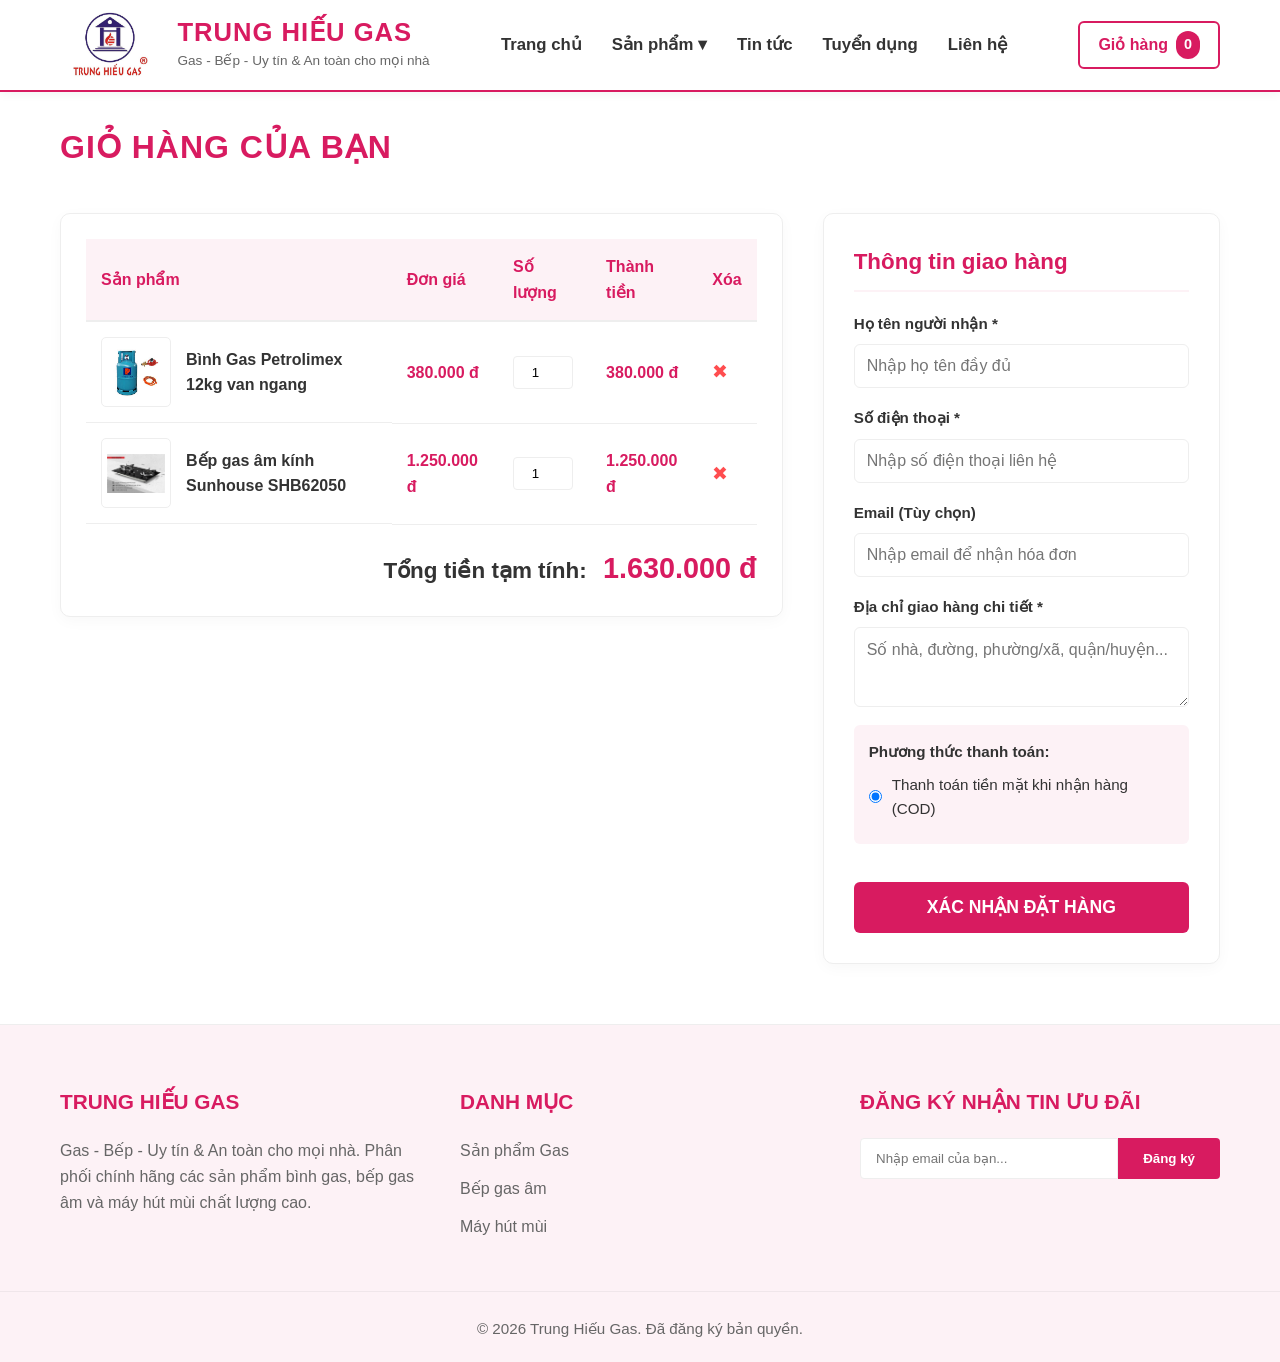
==== cart.html @ 430f7484 "first commit" ====
<!DOCTYPE html>
<html lang="vi">
<head>
    <meta charset="UTF-8">
    <meta name="viewport" content="width=device-width, initial-scale=1.0">
    <title>Trung Hiếu Gas | Gas - Bếp - Uy tín & An toàn cho mọi nhà</title>
    <!-- Liên kết đến file CSS -->
    <link rel="stylesheet" href="assets/css/style.css"> 
</head>
<body>

    <!-- ================= HEADER ================= -->
    <header class="main-header">
        <div class="container header-container">
            
            <!-- Logo & Brand Name: Trung Hiếu Gas -->
            <a href="index.html" class="brand-wrapper">
                <img src="assets/images/logo.png" alt="Logo Trung Hiếu Gas" class="brand-logo-img">
                <div class="brand-text">
                    <strong class="brand-name">TRUNG HIẾU GAS</strong>
                    <span class="brand-slogan">Gas - Bếp - Uy tín & An toàn cho mọi nhà</span>
                </div>
            </a>

            <!-- Checkbox Hack cho Mobile Menu (Không dùng JS) -->
            <input type="checkbox" id="mobile-menu-toggle" class="menu-toggle-checkbox">
            <label for="mobile-menu-toggle" class="hamburger-icon">
                <span></span>
                <span></span>
                <span></span>
            </label>

            <!-- Navigation Menu -->
            <nav class="main-nav">
                <ul class="nav-list">
                    <li><a href="index.html">Trang chủ</a></li>
                    <!-- Dropdown CSS -->
                    <li class="has-dropdown">
                        <a href="products.html">Sản phẩm ▾</a>
                        <ul class="dropdown-menu">
                            <li><a href="products.html#gas">Sản phẩm Gas</a></li>
                            <li><a href="products.html#glass-stove">Bếp gas âm</a></li>
                            <li><a href="products.html#range-hood">Máy hút mùi</a></li>
                        </ul>
                    </li>
                    <li><a href="news.html">Tin tức</a></li>
                    <li><a href="recruitment.html">Tuyển dụng</a></li>
                    <li><a href="contact.html">Liên hệ</a></li>
                </ul>
            </nav>

            <!-- Giỏ hàng -->
            <div class="header-actions">
                <a href="cart.html" class="cart-btn">
                    Giỏ hàng <span class="cart-count">0</span>
                </a>
            </div>
            
        </div>
    </header>

    <!-- ================= MAIN CONTENT: GIỎ HÀNG & THANH TOÁN ================= -->
    <main class="main-content">
        <div class="container">
            
            <h1 class="section-title" style="text-align: left; margin-top: 30px;">Giỏ hàng của bạn</h1>

            <div class="cart-wrapper">
                
                <!-- CỘT TRÁI: DANH SÁCH SẢN PHẨM TRONG GIỎ (UI TĨNH) -->
                <div class="cart-items-section">
                    <table class="cart-table">
                        <thead>
                            <tr>
                                <th>Sản phẩm</th>
                                <th>Đơn giá</th>
                                <th>Số lượng</th>
                                <th>Thành tiền</th>
                                <th>Xóa</th>
                            </tr>
                        </thead>
                        <tbody>
                            <!-- Item 1 -->
                            <tr>
                                <td class="cart-product-info">
                                    <img src="assets/images/gas-petrolimex-12kg-van-ngang.png" alt="Bình Gas Petrolimex">
                                    <span>Bình Gas Petrolimex 12kg van ngang</span>
                                </td>
                                <td class="cart-price">380.000 đ</td>
                                <td>
                                    <input type="number" value="1" min="1" class="cart-qty-input">
                                </td>
                                <td class="cart-total-price">380.000 đ</td>
                                <td><a href="#" class="btn-remove">✖</a></td>
                            </tr>
                            
                            <!-- Item 2 -->
                            <tr>
                                <td class="cart-product-info">
                                    <img src="assets/images/beo-am-kinh-sunhouse-shb62050.png" alt="Bếp Gas Âm">
                                    <span>Bếp gas âm kính Sunhouse SHB62050</span>
                                </td>
                                <td class="cart-price">1.250.000 đ</td>
                                <td>
                                    <input type="number" value="1" min="1" class="cart-qty-input">
                                </td>
                                <td class="cart-total-price">1.250.000 đ</td>
                                <td><a href="#" class="btn-remove">✖</a></td>
                            </tr>
                        </tbody>
                    </table>
                    <div class="cart-summary">
                        <h3>Tổng tiền tạm tính: <span class="final-total">1.630.000 đ</span></h3>
                    </div>
                </div>

                <!-- CỘT PHẢI: FORM THÔNG TIN GIAO HÀNG (Khớp bảng DON_HANG) -->
                <div class="checkout-section">
                    <h2>Thông tin giao hàng</h2>
                    <form action="#" class="checkout-form">
                        
                        <div class="form-group">
                            <label for="HoTenNhan">Họ tên người nhận *</label>
                            <!-- Tên field khớp với trường HoTenNhan -->
                            <input type="text" id="HoTenNhan" name="HoTenNhan" placeholder="Nhập họ tên đầy đủ" required>
                        </div>

                        <div class="form-group">
                            <label for="SDTNhan">Số điện thoại *</label>
                            <!-- Tên field khớp với trường SDTNhan -->
                            <input type="tel" id="SDTNhan" name="SDTNhan" placeholder="Nhập số điện thoại liên hệ" required>
                        </div>

                        <div class="form-group">
                            <label for="EmailNhan">Email (Tùy chọn)</label>
                            <!-- Tên field khớp với trường EmailNhan -->
                            <input type="email" id="EmailNhan" name="EmailNhan" placeholder="Nhập email để nhận hóa đơn">
                        </div>

                        <div class="form-group">
                            <label for="DiaChiNhan">Địa chỉ giao hàng chi tiết *</label>
                            <!-- Tên field khớp với trường DiaChiNhan -->
                            <textarea id="DiaChiNhan" name="DiaChiNhan" rows="3" placeholder="Số nhà, đường, phường/xã, quận/huyện..." required></textarea>
                        </div>

                        <div class="form-group payment-method">
                            <label>Phương thức thanh toán:</label>
                            <label class="radio-label">
                                <input type="radio" name="payment" checked> Thanh toán tiền mặt khi nhận hàng (COD)
                            </label>
                        </div>

                        <button type="submit" class="btn-primary btn-checkout">Xác nhận đặt hàng</button>
                    </form>
                </div>

            </div>
        </div>
    </main>

    <!-- ================= FOOTER ================= -->
    <footer class="main-footer">
        <div class="container footer-container">
            <div class="footer-col">
                <h3>Trung Hiếu Gas</h3>
                <p>Gas - Bếp - Uy tín & An toàn cho mọi nhà. Phân phối chính hãng các sản phẩm bình gas, bếp gas âm và máy hút mùi chất lượng cao.</p>
            </div>
            <div class="footer-col">
                <h3>Danh mục</h3>
                <ul>
                    <li><a href="products.html#gas">Sản phẩm Gas</a></li>
                    <li><a href="products.html#glass-stove">Bếp gas âm</a></li>
                    <li><a href="products.html#range-hood">Máy hút mùi</a></li>
                </ul>
            </div>
            <div class="footer-col">
                <h3>Đăng ký nhận tin ưu đãi</h3>
                <form class="newsletter-form">
                    <input type="email" placeholder="Nhập email của bạn..." required>
                    <button type="submit">Đăng ký</button>
                </form>
            </div>
        </div>
        <div class="footer-bottom">
            <p>&copy; 2026 Trung Hiếu Gas. Đã đăng ký bản quyền.</p>
        </div>
    </footer>

</body>
</html>
---- assets/css/style.css ----
/* ================= CSS RESET & BIẾN MÀU ================= */
* {
    margin: 0;
    padding: 0;
    box-sizing: border-box;
    font-family: 'Segoe UI', Tahoma, Geneva, Verdana, sans-serif;
}

:root {
    /* Tone màu Hồng - Trắng chủ đạo */
    --primary-color: #d81b60; /* Màu hồng đậm từ Logo */
    --primary-hover: #ad144b; /* Màu hồng tối hơn khi di chuột */
    --light-bg: #ffffff;      /* Nền trắng sạch sẽ */
    --footer-bg: #fdf2f6;     /* Màu nền hồng cực nhạt cho Footer tạo sự mềm mại */
    
    --text-color: #333333;
    --text-muted: #666666;
    --white: #ffffff;
    --border-color: #eeeeee;
}

body {
    color: var(--text-color);
    background-color: var(--light-bg);
    line-height: 1.6;
    display: flex;
    flex-direction: column;
    min-height: 100vh; /* Đảm bảo footer luôn nằm dưới cùng */
}

.container {
    max-width: 1200px;
    margin: 0 auto;
    padding: 0 20px;
}

a {
    text-decoration: none;
    color: inherit;
}

li {
    list-style: none;
}

.main-content {
    flex: 1; /* Đẩy footer xuống dưới nếu trang ít nội dung */
    min-height: 60vh;
}

/* ================= HEADER & LOGO BRANDING ================= */
.main-header {
    background-color: var(--white);
    box-shadow: 0 2px 10px rgba(0,0,0,0.05);
    position: sticky;
    top: 0;
    z-index: 1000;
    border-bottom: 2px solid var(--primary-color);
}

.header-container {
    display: flex;
    justify-content: space-between;
    align-items: center;
    height: 90px; /* Tăng chút chiều cao để Logo hiển thị đẹp hơn */
}

/* Cụm Logo và Tên thương hiệu */
.brand-wrapper {
    display: flex;
    align-items: center;
    gap: 15px;
}

.brand-logo-img {
    height: 90px; /* Điều chỉnh chiều cao cho phù hợp với kích thước thực tế của logo.png */
    width: auto;
    object-fit: contain;
}

.brand-text {
    display: flex;
    flex-direction: column;
    justify-content: center;
}

.brand-name {
    font-size: 1.6rem;
    color: var(--primary-color);
    text-transform: uppercase;
    letter-spacing: 1px;
    line-height: 1.1;
}

.brand-slogan {
    font-size: 0.85rem;
    color: var(--text-muted);
    margin-top: 4px;
}

/* ================= NAVIGATION MENU ================= */
.nav-list {
    display: flex;
    gap: 30px;
}

.nav-list > li > a {
    font-weight: 600;
    font-size: 1.05rem;
    color: var(--text-color);
    transition: color 0.3s;
    padding: 10px 0;
}

.nav-list > li > a:hover {
    color: var(--primary-color);
}

/* Dropdown Sub-menu */
.has-dropdown {
    position: relative;
}

.dropdown-menu {
    position: absolute;
    top: 100%;
    left: 0;
    background-color: var(--white);
    min-width: 220px;
    box-shadow: 0 5px 15px rgba(0,0,0,0.1);
    opacity: 0;
    visibility: hidden;
    transform: translateY(15px);
    transition: all 0.3s ease;
    border-top: 3px solid var(--primary-color);
    border-radius: 0 0 5px 5px;
}

.has-dropdown:hover .dropdown-menu {
    opacity: 1;
    visibility: visible;
    transform: translateY(0);
}

.dropdown-menu li a {
    display: block;
    padding: 12px 20px;
    border-bottom: 1px solid var(--border-color);
    transition: background-color 0.2s, color 0.2s;
}

.dropdown-menu li:last-child a {
    border-bottom: none;
}

.dropdown-menu li a:hover {
    background-color: var(--footer-bg);
    color: var(--primary-color);
}

/* ================= HEADER ACTIONS (GIỎ HÀNG) ================= */
.cart-btn {
    background-color: var(--white);
    color: var(--primary-color);
    border: 2px solid var(--primary-color);
    padding: 8px 18px;
    border-radius: 6px;
    font-weight: bold;
    display: flex;
    align-items: center;
    transition: all 0.3s ease;
}

.cart-count {
    background-color: var(--primary-color);
    color: var(--white);
    padding: 2px 8px;
    border-radius: 20px;
    font-size: 0.9rem;
    margin-left: 8px;
    transition: all 0.3s ease;
}

.cart-btn:hover {
    background-color: var(--primary-color);
    color: var(--white);
}

.cart-btn:hover .cart-count {
    background-color: var(--white);
    color: var(--primary-color);
}

/* Ẩn Checkbox Hack trên Desktop */
.menu-toggle-checkbox {
    display: none;
}
.hamburger-icon {
    display: none;
    cursor: pointer;
    flex-direction: column;
    gap: 6px;
    z-index: 1001; /* Đảm bảo icon luôn nằm trên menu mobile */
}
.hamburger-icon span {
    width: 28px;
    height: 3px;
    background-color: var(--primary-color);
    transition: 0.3s;
    border-radius: 3px;
}

/* ================= FOOTER ================= */
.main-footer {
    background-color: var(--footer-bg);
    color: var(--text-color);
    padding: 60px 0 20px;
    border-top: 1px solid var(--border-color);
}

.footer-container {
    display: flex;
    flex-wrap: wrap;
    justify-content: space-between;
    gap: 40px;
    margin-bottom: 40px;
}

.footer-col {
    flex: 1;
    min-width: 250px;
}

.footer-col h3 {
    margin-bottom: 20px;
    font-size: 1.3rem;
    color: var(--primary-color);
    text-transform: uppercase;
}

.footer-col ul li {
    margin-bottom: 12px;
}

.footer-col ul li a {
    color: var(--text-muted);
    transition: color 0.3s;
}

.footer-col ul li a:hover {
    color: var(--primary-color);
    text-decoration: underline;
}

.footer-col p {
    color: var(--text-muted);
}

/* Form đăng ký nhận tin */
.newsletter-form {
    display: flex;
    margin-top: 15px;
}

.newsletter-form input {
    padding: 12px 15px;
    border: 1px solid var(--border-color);
    border-radius: 4px 0 0 4px;
    outline: none;
    flex: 1;
}

.newsletter-form input:focus {
    border-color: var(--primary-color);
}

.newsletter-form button {
    padding: 12px 25px;
    border: none;
    background-color: var(--primary-color);
    color: var(--white);
    border-radius: 0 4px 4px 0;
    cursor: pointer;
    font-weight: bold;
    transition: background-color 0.3s;
}

.newsletter-form button:hover {
    background-color: var(--primary-hover);
}

.footer-bottom {
    text-align: center;
    border-top: 1px solid rgba(0,0,0,0.05);
    padding-top: 25px;
    font-size: 0.95rem;
    color: var(--text-muted);
}

/* ================= RESPONSIVE DESIGN (MOBILE & TABLET) ================= */
@media (max-width: 992px) {
    .brand-slogan {
        display: none; /* Ẩn slogan trên màn hình nhỏ để tránh vỡ layout */
    }
}

@media (max-width: 768px) {
    .header-container {
        height: 70px;
    }
    
    .brand-logo-img {
        height: 45px;
    }

    .brand-name {
        font-size: 1.3rem;
    }

    .hamburger-icon {
        display: flex;
    }

    /* Ẩn giỏ hàng trên Header mobile nếu chật, hoặc có thể điều chỉnh lại vị trí */
    .header-actions {
        display: none; 
    }

    /* Định dạng Menu Mobile */
    .main-nav {
        position: absolute;
        top: 70px;
        left: -100%;
        width: 100%;
        background-color: var(--white);
        box-shadow: 0 10px 15px rgba(0,0,0,0.05);
        transition: 0.4s ease-in-out;
        border-top: 1px solid var(--border-color);
        height: calc(100vh - 70px);
        overflow-y: auto;
    }

    .nav-list {
        flex-direction: column;
        gap: 0;
        padding: 20px;
    }

    .nav-list > li > a {
        display: block;
        padding: 15px 0;
        border-bottom: 1px solid var(--border-color);
        font-size: 1.1rem;
    }

    .dropdown-menu {
        position: static;
        box-shadow: none;
        opacity: 1;
        visibility: visible;
        transform: none;
        display: none; 
        border-top: none;
        background-color: var(--footer-bg);
        border-radius: 0;
        margin-top: 5px;
    }

    .has-dropdown:hover .dropdown-menu {
        display: block;
    }

    /* Cấu hình khi click vào Hamburger */
    .menu-toggle-checkbox:checked ~ .main-nav {
        left: 0;
    }

    /* Hiệu ứng Hamburger thành dấu X */
    .menu-toggle-checkbox:checked ~ .hamburger-icon span:nth-child(1) {
        transform: rotate(45deg) translate(6px, 6px);
    }
    .menu-toggle-checkbox:checked ~ .hamburger-icon span:nth-child(2) {
        opacity: 0;
    }
    .menu-toggle-checkbox:checked ~ .hamburger-icon span:nth-child(3) {
        transform: rotate(-45deg) translate(7px, -7px);
    }
}
/* ================= NÚT BẤM DÙNG CHUNG (BUTTONS) ================= */
.btn-primary {
    display: inline-block;
    background-color: var(--primary-color);
    color: var(--white);
    padding: 12px 28px;
    border-radius: 6px;
    font-size: 1.1rem;
    font-weight: bold;
    transition: background-color 0.3s, transform 0.2s;
    border: none;
    cursor: pointer;
}

.btn-primary:hover {
    background-color: var(--primary-hover);
    transform: translateY(-2px); /* Hiệu ứng nảy nhẹ lên khi hover */
}

/* Tiêu đề các phần (Section Titles) */
.section-title {
    text-align: center;
    font-size: 2rem;
    color: var(--primary-color);
    margin-bottom: 40px;
    text-transform: uppercase;
    letter-spacing: 1px;
}

/* ================= 1. HERO BANNER ================= */
.hero-section {
    background-color: var(--footer-bg); /* Dùng lại màu hồng phấn nhẹ nhàng */
    padding: 60px 0;
}

.hero-container {
    display: flex;
    align-items: center;
    justify-content: space-between;
    gap: 40px;
}

.hero-text {
    flex: 1;
}

.hero-text h1 {
    font-size: 3rem;
    color: var(--primary-color);
    line-height: 1.2;
    margin-bottom: 20px;
}

.hero-text p {
    font-size: 1.1rem;
    color: var(--text-muted);
    margin-bottom: 30px;
    max-width: 90%;
}

.hero-image {
    flex: 1;
}

.hero-image img {
    width: 100%; /* Đảm bảo ảnh phủ kín chiều ngang của thẻ div cha */
    height: auto; /* Giữ nguyên tỉ lệ khung hình của ảnh */
    display: block; /* Bỏ khoảng trắng thừa dưới đáy ảnh */
}

/* Khối giả lập ảnh để bạn dễ hình dung trước khi có ảnh thật */
.image-placeholder {
    width: 100%;
    height: 400px;
    background-color: #fbcce7;
    border-radius: 12px;
    display: flex;
    align-items: center;
    justify-content: center;
    color: var(--primary-color);
    font-weight: bold;
    font-size: 1.5rem;
    border: 2px dashed var(--primary-color);
}

/* ================= 2. DANH MỤC SẢN PHẨM (CSS GRID) ================= */
.categories-section {
    padding: 80px 0;
    background-color: var(--white);
}

.categories-grid {
    display: grid;
    /* Cú pháp thần thánh của CSS Grid: Tự động chia cột, mỗi cột tối thiểu 250px */
    grid-template-columns: repeat(auto-fit, minmax(300px, 1fr));
    gap: 30px;
}

.category-card {
    background-color: var(--white);
    border: 1px solid var(--border-color);
    border-radius: 12px;
    padding: 20px;
    text-align: center;
    transition: all 0.3s ease;
    box-shadow: 0 4px 6px rgba(0,0,0,0.02);
}

.category-card:hover {
    transform: translateY(-5px);
    box-shadow: 0 10px 20px rgba(216, 27, 96, 0.1); /* Bóng đổ màu hồng nhạt */
    border-color: var(--primary-color);
}

.cat-img {
    width: 100%;
    height: 200px;
    margin-bottom: 15px;
    border-radius: 8px;
    overflow: hidden;
}

/* Giả lập ảnh danh mục */
.img-mockup {
    width: 100%;
    height: 100%;
    display: flex;
    align-items: center;
    justify-content: center;
    color: var(--primary-hover);
    font-weight: bold;
}

.category-card h3 {
    font-size: 1.3rem;
    color: var(--text-color);
    transition: color 0.3s;
}

.category-card:hover h3 {
    color: var(--primary-color);
}

/* ================= RESPONSIVE CHO MAIN CONTENT ================= */
@media (max-width: 768px) {
    .hero-container {
        flex-direction: column; /* Đẩy ảnh xuống dưới text trên mobile */
        text-align: center;
    }

    .hero-text p {
        max-width: 100%;
    }

    .hero-text h1 {
        font-size: 2.2rem;
    }

    .image-placeholder {
        height: 250px;
    }

    .categories-section {
        padding: 50px 0;
    }
}

/* ================= XỬ LÝ ẢNH DANH MỤC ================= */
.real-img {
    width: 100%;
    height: 100%;
    object-fit: cover; /* Cắt cúp ảnh thông minh để lấp đầy khung mà không bị méo */
    transition: transform 0.4s ease; /* Chuẩn bị cho hiệu ứng zoom khi di chuột */
}

/* Thêm một chút hiệu ứng (UX) để trang web trông "xịn" hơn */
.category-card:hover .real-img {
    transform: scale(1.08); /* Phóng to ảnh lên 8% khi người dùng rê chuột vào card */
}

/* ================= TRANG DANH SÁCH SẢN PHẨM ================= */
.product-category-section {
    margin: 60px 0;
}

/* Tiêu đề của từng khu vực sản phẩm (có gạch chân màu hồng) */
.category-title {
    font-size: 1.8rem;
    color: var(--primary-color);
    border-bottom: 2px solid var(--primary-color);
    padding-bottom: 10px;
    margin-bottom: 30px;
    display: inline-block; /* Để đường gạch chân chỉ dài bằng độ dài dòng chữ */
}

/* Lưới hiển thị sản phẩm chi tiết (chia cột tự động, tối thiểu 220px/cột) */
.product-grid {
    display: grid;
    grid-template-columns: repeat(auto-fill, minmax(220px, 1fr));
    gap: 25px;
}

/* Thẻ Card chứa 1 sản phẩm */
.product-card {
    background-color: var(--white);
    border: 1px solid var(--border-color);
    border-radius: 8px;
    padding: 15px;
    text-align: center;
    transition: all 0.3s ease;
    display: flex;
    flex-direction: column; /* Đẩy nút bấm xuống dưới cùng */
}

.product-card:hover {
    box-shadow: 0 8px 20px rgba(216, 27, 96, 0.12);
    border-color: var(--primary-color);
    transform: translateY(-5px);
}

/* Ảnh sản phẩm */
.product-img {
    width: 100%;
    height: 200px;
    /* Khác với cover ở trang chủ, ở đây dùng contain để hiển thị trọn vẹn chi tiết 
       của bình gas hay bếp mà không bị cắt cúp mất góc */
    object-fit: contain; 
    margin-bottom: 15px;
}

.product-name {
    font-size: 1.1rem;
    color: var(--text-color);
    margin-bottom: 10px;
    /* Giới hạn chữ ở 2 dòng, nếu dài quá hiển thị dấu ... (Text Ellipsis) */
    display: -webkit-box;
    -webkit-line-clamp: 2;
    -webkit-box-orient: vertical;
    overflow: hidden;
    flex-grow: 1; /* Đảm bảo các sản phẩm có độ dài tên khác nhau vẫn giữ layout đều */
}

.product-price {
    font-size: 1.25rem;
    font-weight: bold;
    color: var(--primary-color);
    margin-bottom: 15px;
}

/* Nút thêm vào giỏ hàng / Xem chi tiết */
.btn-add-cart {
    display: block; /* Chiếm toàn bộ chiều ngang card */
    width: 100%;
    padding: 10px;
    background-color: var(--white);
    color: var(--primary-color);
    border: 1px solid var(--primary-color);
    border-radius: 5px;
    font-weight: bold;
    transition: all 0.3s ease;
}

.btn-add-cart:hover {
    background-color: var(--primary-color);
    color: var(--white);
}

/* ================= TRANG CHI TIẾT SẢN PHẨM ================= */
.breadcrumb {
    display: flex;
    gap: 10px;
    margin: 20px 0 30px;
    font-size: 0.95rem;
    color: var(--text-muted);
}

.breadcrumb li::after {
    content: "/";
    margin-left: 10px;
}

.breadcrumb li:last-child::after {
    content: "";
}

.breadcrumb li:last-child {
    color: var(--primary-color);
    font-weight: 600;
}

.product-detail-wrapper {
    display: flex;
    flex-wrap: wrap;
    gap: 40px;
    margin-bottom: 60px;
    background-color: var(--white);
    padding: 30px;
    border-radius: 12px;
    box-shadow: 0 4px 15px rgba(0,0,0,0.03);
    border: 1px solid var(--border-color);
}

/* Cột Trái: Ảnh */
.product-gallery {
    flex: 1;
    min-width: 300px;
}

.main-image-box {
    width: 100%;
    height: 450px;
    border-radius: 8px;
    border: 1px solid var(--border-color);
    padding: 20px;
    display: flex;
    align-items: center;
    justify-content: center;
    position: relative;
    background-color: #fcfcfc;
}

.main-image-box img {
    max-width: 100%;
    max-height: 100%;
    object-fit: contain;
}

/* Badge phần trăm giảm giá */
.discount-badge {
    position: absolute;
    top: 15px;
    left: 15px;
    background-color: var(--primary-color);
    color: var(--white);
    padding: 5px 12px;
    border-radius: 20px;
    font-weight: bold;
    font-size: 0.9rem;
    box-shadow: 0 2px 5px rgba(216, 27, 96, 0.3);
}

/* Cột Phải: Thông tin */
.product-info {
    flex: 1;
    min-width: 300px;
    display: flex;
    flex-direction: column;
}

.detail-name {
    font-size: 2rem;
    color: var(--text-color);
    line-height: 1.3;
    margin-bottom: 15px;
}

.price-section {
    display: flex;
    align-items: center;
    gap: 15px;
    margin-bottom: 25px;
    padding-bottom: 20px;
    border-bottom: 1px solid var(--border-color);
}

.detail-new-price {
    font-size: 2.2rem;
    font-weight: bold;
    color: var(--primary-color);
}

.detail-old-price {
    font-size: 1.3rem;
    color: var(--text-muted);
    text-decoration: line-through;
}

.product-description {
    margin-bottom: 30px;
}

.product-description h3 {
    font-size: 1.1rem;
    margin-bottom: 10px;
    color: var(--text-color);
}

.product-description p {
    margin-bottom: 10px;
    color: var(--text-muted);
}

.product-description ul {
    list-style-type: disc;
    margin-left: 20px;
    color: var(--text-muted);
}

.product-description ul li {
    margin-bottom: 8px;
}

/* Khu vực chọn mua */
.purchase-actions {
    display: flex;
    gap: 20px;
    align-items: center;
    margin-top: auto; /* Đẩy khu vực này xuống đáy cột thông tin */
}

.quantity-selector {
    display: flex;
    align-items: center;
    gap: 10px;
    font-weight: bold;
}

.quantity-selector input {
    width: 70px;
    padding: 10px;
    border: 1px solid var(--border-color);
    border-radius: 6px;
    font-size: 1rem;
    text-align: center;
    outline: none;
}

.quantity-selector input:focus {
    border-color: var(--primary-color);
}

.btn-large {
    padding: 15px 35px;
    font-size: 1.1rem;
    flex-grow: 1; /* Nút kéo dài hết phần còn lại */
}

/* Responsive */
@media (max-width: 768px) {
    .product-detail-wrapper {
        flex-direction: column;
        padding: 20px;
    }
    .main-image-box {
        height: 350px;
    }
    .detail-name {
        font-size: 1.6rem;
    }
    .detail-new-price {
        font-size: 1.8rem;
    }
    .purchase-actions {
        flex-direction: column;
        align-items: stretch;
    }
    .btn-large {
        width: 100%;
    }
}

/* ================= TRANG GIỎ HÀNG & THANH TOÁN ================= */
.cart-wrapper {
    display: flex;
    flex-wrap: wrap;
    gap: 40px;
    margin-bottom: 60px;
    align-items: flex-start; /* Giữ form không bị kéo dài bằng cột trái */
}

/* Cột Trái: Bảng giỏ hàng */
.cart-items-section {
    flex: 2;
    min-width: 300px;
    background-color: var(--white);
    padding: 25px;
    border-radius: 10px;
    box-shadow: 0 4px 15px rgba(0,0,0,0.03);
    border: 1px solid var(--border-color);
    overflow-x: auto; /* Cho phép cuộn ngang trên điện thoại nếu bảng quá rộng */
}

.cart-table {
    width: 100%;
    border-collapse: collapse;
}

.cart-table th {
    background-color: var(--footer-bg); /* Màu hồng nhạt */
    color: var(--primary-color);
    padding: 15px;
    text-align: left;
    border-bottom: 2px solid var(--border-color);
}

.cart-table td {
    padding: 15px;
    border-bottom: 1px solid var(--border-color);
    vertical-align: middle;
}

.cart-product-info {
    display: flex;
    align-items: center;
    gap: 15px;
    min-width: 250px;
}

.cart-product-info img {
    width: 70px;
    height: 70px;
    object-fit: contain;
    border: 1px solid var(--border-color);
    border-radius: 5px;
    padding: 5px;
}

.cart-product-info span {
    font-weight: 600;
    color: var(--text-color);
}

.cart-price, .cart-total-price {
    font-weight: bold;
    color: var(--primary-color);
}

.cart-qty-input {
    width: 60px;
    padding: 8px;
    border: 1px solid var(--border-color);
    border-radius: 4px;
    text-align: center;
}

.btn-remove {
    color: #ff4d4f;
    font-size: 1.2rem;
    transition: color 0.3s;
}

.btn-remove:hover {
    color: #c92a2a;
}

.cart-summary {
    text-align: right;
    margin-top: 20px;
    font-size: 1.2rem;
}

.final-total {
    font-size: 1.8rem;
    color: var(--primary-color);
    font-weight: bold;
    margin-left: 10px;
}

/* Cột Phải: Form Thanh toán */
.checkout-section {
    flex: 1;
    min-width: 300px;
    background-color: var(--white);
    padding: 30px;
    border-radius: 10px;
    box-shadow: 0 4px 15px rgba(0,0,0,0.03);
    border: 1px solid var(--border-color);
}

.checkout-section h2 {
    color: var(--primary-color);
    margin-bottom: 20px;
    font-size: 1.4rem;
    border-bottom: 2px solid var(--footer-bg);
    padding-bottom: 10px;
}

.form-group {
    margin-bottom: 18px;
    display: flex;
    flex-direction: column;
}

.form-group label {
    margin-bottom: 8px;
    font-weight: 600;
    font-size: 0.95rem;
    color: var(--text-color);
}

.form-group input[type="text"],
.form-group input[type="tel"],
.form-group input[type="email"],
.form-group input[type="password"], /* Đã bổ sung ô Password vào đây */
.form-group textarea {
    padding: 12px;
    border: 1px solid var(--border-color);
    border-radius: 6px;
    font-size: 1rem;
    font-family: inherit;
    outline: none;
    transition: border-color 0.3s;
    width: 100%; /* Đảm bảo tất cả các ô đều rộng 100% bằng nhau */
}

.form-group input:focus,
.form-group textarea:focus {
    border-color: var(--primary-color);
    box-shadow: 0 0 5px rgba(216, 27, 96, 0.2); /* Thêm chút bóng hồng khi click vào cho xịn */
}

.payment-method {
    background-color: var(--footer-bg);
    padding: 15px;
    border-radius: 6px;
    margin-top: 10px;
}

.radio-label {
    display: flex;
    align-items: center;
    gap: 10px;
    font-weight: normal !important;
    cursor: pointer;
}

.btn-checkout {
    width: 100%;
    padding: 15px;
    font-size: 1.1rem;
    margin-top: 20px;
    text-transform: uppercase;
}

/* Responsive cho Giỏ hàng */
@media (max-width: 992px) {
    .cart-wrapper {
        flex-direction: column;
    }
}

/* ================= TRANG TIN TỨC (NEWS) ================= */
.news-grid {
    display: grid;
    grid-template-columns: repeat(auto-fill, minmax(320px, 1fr));
    gap: 30px;
    margin-bottom: 60px;
}

.news-card {
    background-color: var(--white);
    border: 1px solid var(--border-color);
    border-radius: 10px;
    overflow: hidden;
    transition: transform 0.3s, box-shadow 0.3s;
    display: flex;
    flex-direction: column;
}

.news-card:hover {
    transform: translateY(-5px);
    box-shadow: 0 10px 20px rgba(0,0,0,0.05);
}

.news-img-link {
    display: block;
    height: 200px;
    background-color: var(--footer-bg);
    overflow: hidden;
}

.news-img-link img {
    width: 100%;
    height: 100%;
    object-fit: cover; 
}

/* Placeholder giả lập ảnh bài viết */
.news-img-placeholder {
    width: 100%;
    height: 100%;
    display: flex;
    align-items: center;
    justify-content: center;
    color: var(--primary-color);
    font-weight: bold;
    font-size: 1.2rem;
    transition: transform 0.5s;
}

.news-card:hover .news-img-placeholder {
    transform: scale(1.05); /* Hiệu ứng zoom ảnh khi hover bài viết */
}

.news-content {
    padding: 20px;
    display: flex;
    flex-direction: column;
    flex-grow: 1;
}

.news-date {
    font-size: 0.85rem;
    color: var(--text-muted);
    margin-bottom: 10px;
    display: block;
}

.news-title {
    font-size: 1.2rem;
    color: var(--text-color);
    line-height: 1.4;
    margin-bottom: 12px;
    transition: color 0.2s;
}

.news-title:hover {
    color: var(--primary-color);
}

.news-excerpt {
    font-size: 0.95rem;
    color: var(--text-muted);
    margin-bottom: 20px;
    /* Rút gọn văn bản 3 dòng */
    display: -webkit-box;
    -webkit-line-clamp: 3;
    -webkit-box-orient: vertical;
    overflow: hidden;
    flex-grow: 1;
}

.news-readmore {
    font-weight: bold;
    color: var(--primary-color);
    display: inline-flex;
    align-items: center;
    gap: 5px;
    transition: gap 0.2s;
}

.news-readmore:hover {
    gap: 10px; /* Hiệu ứng mũi tên trượt sang phải */
}

/* ================= TRANG LIÊN HỆ (CONTACT) ================= */
.contact-wrapper {
    display: flex;
    flex-wrap: wrap;
    gap: 40px;
    margin-bottom: 60px;
    background-color: var(--white);
    padding: 40px;
    border-radius: 12px;
    box-shadow: 0 4px 15px rgba(0,0,0,0.03);
    border: 1px solid var(--border-color);
}

.contact-info-col {
    flex: 1;
    min-width: 300px;
    padding-right: 20px;
}

.contact-info-col h3 {
    font-size: 1.8rem;
    color: var(--primary-color);
    margin-bottom: 15px;
}

.contact-desc {
    color: var(--text-muted);
    margin-bottom: 25px;
    line-height: 1.6;
}

.contact-list li {
    margin-bottom: 20px;
    display: flex;
    align-items: flex-start;
    gap: 15px;
    font-size: 1.05rem;
}

.contact-icon {
    font-size: 1.5rem;
}

.contact-form-col {
    flex: 1;
    min-width: 300px;
    background-color: var(--footer-bg); /* Nền hồng nhạt làm nổi bật Form */
    padding: 30px;
    border-radius: 8px;
}

.contact-form-col h3 {
    margin-bottom: 20px;
    color: var(--text-color);
}

/* Kế thừa class .form-group từ trang Giỏ hàng */
.contact-form .btn-primary {
    width: 100%;
    margin-top: 10px;
}

/* Responsive */
@media (max-width: 768px) {
    .contact-wrapper {
        padding: 20px;
        flex-direction: column;
    }
    .contact-info-col {
        padding-right: 0;
    }
}

/* ================= TRANG TUYỂN DỤNG ================= */
.recruitment-header {
    text-align: center;
    margin: 40px 0;
    padding: 30px;
    background-color: var(--footer-bg);
    border-radius: 10px;
    border: 1px dashed var(--primary-color);
}

.recruitment-header p {
    font-size: 1.1rem;
    color: var(--text-muted);
    max-width: 700px;
    margin: 0 auto;
}

.jobs-list {
    display: flex;
    flex-direction: column;
    gap: 25px;
    margin-bottom: 60px;
}

.job-card {
    background-color: var(--white);
    border: 1px solid var(--border-color);
    border-radius: 10px;
    padding: 25px;
    display: flex;
    justify-content: space-between;
    align-items: center;
    transition: transform 0.3s, box-shadow 0.3s, border-color 0.3s;
}

.job-card:hover {
    transform: translateY(-3px);
    box-shadow: 0 8px 20px rgba(0,0,0,0.04);
    border-color: var(--primary-color);
}

.job-info {
    flex: 1;
    padding-right: 30px;
}

.job-title {
    font-size: 1.4rem;
    color: var(--primary-color);
    margin-bottom: 10px;
}

.job-meta {
    display: flex;
    flex-wrap: wrap;
    gap: 20px;
    margin-bottom: 15px;
    font-size: 0.95rem;
    color: var(--secondary-color);
    font-weight: 600;
}

.job-desc {
    color: var(--text-color);
    font-size: 0.95rem;
}

.job-desc ul {
    list-style-type: disc;
    margin-left: 20px;
    margin-top: 5px;
    margin-bottom: 10px;
    color: var(--text-muted);
}

.job-action {
    min-width: 150px;
    text-align: right;
}

/* Responsive cho trang Tuyển dụng */
@media (max-width: 768px) {
    .job-card {
        flex-direction: column;
        align-items: flex-start;
    }
    .job-info {
        padding-right: 0;
        margin-bottom: 20px;
    }
    .job-meta {
        flex-direction: column;
        gap: 5px;
    }
    .job-action {
        width: 100%;
        text-align: left;
    }
    .job-action .btn-primary {
        display: block;
        text-align: center;
    }
}

/* ================= TRANG ĐĂNG NHẬP / ĐĂNG KÝ ================= */
.auth-wrapper {
    display: flex;
    background-color: var(--white);
    border-radius: 12px;
    box-shadow: 0 4px 25px rgba(0,0,0,0.06);
    border: 1px solid var(--border-color);
    margin: 50px auto;
    max-width: 1000px;
    overflow: hidden; /* Bo tròn các góc mượt mà */
}

.auth-box {
    flex: 1;
    padding: 50px 40px;
}

.auth-box h2 {
    color: var(--primary-color);
    margin-bottom: 30px;
    font-size: 1.8rem;
    text-align: center;
    text-transform: uppercase;
    letter-spacing: 1px;
}

/* Đường kẻ chia đôi 2 form trên màn hình máy tính */
.auth-divider {
    width: 1px;
    background-color: var(--border-color);
    margin: 40px 0; /* Cách đều trên dưới */
}

/* Tùy chỉnh form */
.auth-form .form-group {
    margin-bottom: 20px;
}

.auth-btn {
    width: 100%;
    padding: 14px;
    font-size: 1.1rem;
    margin-top: 10px;
    text-transform: uppercase;
}

.form-options {
    display: flex;
    justify-content: space-between;
    align-items: center;
    margin-bottom: 25px;
    font-size: 0.95rem;
}

.remember-me {
    display: flex;
    align-items: center;
    gap: 8px;
    cursor: pointer;
    color: var(--text-color);
}

.forgot-pwd {
    color: var(--primary-color);
    font-weight: 600;
    transition: text-decoration 0.3s;
}

.forgot-pwd:hover {
    text-decoration: underline;
}

/* Đăng nhập bằng Mạng xã hội (Google, Facebook, Apple) */
.social-login {
    margin-top: 35px;
    text-align: center;
    border-top: 1px dashed var(--border-color);
    padding-top: 25px;
}

.social-login p {
    color: var(--text-muted);
    margin-bottom: 20px;
    font-size: 0.95rem;
}

.social-btns {
    display: flex;
    gap: 15px;
    justify-content: center;
}

.btn-social {
    padding: 12px;
    border: 1px solid var(--border-color);
    background-color: var(--white);
    border-radius: 6px;
    cursor: pointer;
    font-weight: 600;
    color: var(--text-color);
    transition: all 0.3s ease;
    flex: 1;
}

/* Chỉnh kích thước cho ảnh logo bên trong nút tròn */
.btn-social img {
    width: 24px;   /* Bạn có thể tăng giảm số này nếu muốn logo to/nhỏ hơn */
    height: 24px;
    object-fit: contain; /* Đảm bảo ảnh không bị méo */
}

.btn-social:hover {
    background-color: var(--footer-bg);
    border-color: var(--primary-color);
    color: var(--primary-color);
    transform: translateY(-2px);
}

/* Quyền lợi đăng ký (Bên cột phải) */
.register-benefits {
    margin-top: 35px;
    background-color: var(--footer-bg);
    padding: 25px;
    border-radius: 8px;
    border: 1px solid #f8d7e3; /* Viền hồng rất nhạt */
}

.register-benefits h3 {
    font-size: 1.1rem;
    color: var(--text-color);
    margin-bottom: 15px;
}

.register-benefits ul {
    list-style: none;
}

.register-benefits li {
    position: relative;
    padding-left: 25px;
    margin-bottom: 12px;
    color: var(--text-muted);
    font-size: 0.95rem;
    line-height: 1.5;
}

.register-benefits li::before {
    content: '✓';
    color: var(--primary-color);
    position: absolute;
    left: 0;
    font-weight: bold;
    font-size: 1.1rem;
}

/* Responsive cho điện thoại (Chuyển thành xếp chồng lên nhau) */
@media (max-width: 992px) {
    .auth-wrapper {
        flex-direction: column;
    }
    
    .auth-divider {
        width: 100%;
        height: 1px;
        margin: 0;
    }
    
    .auth-box {
        padding: 40px 20px;
    }
}
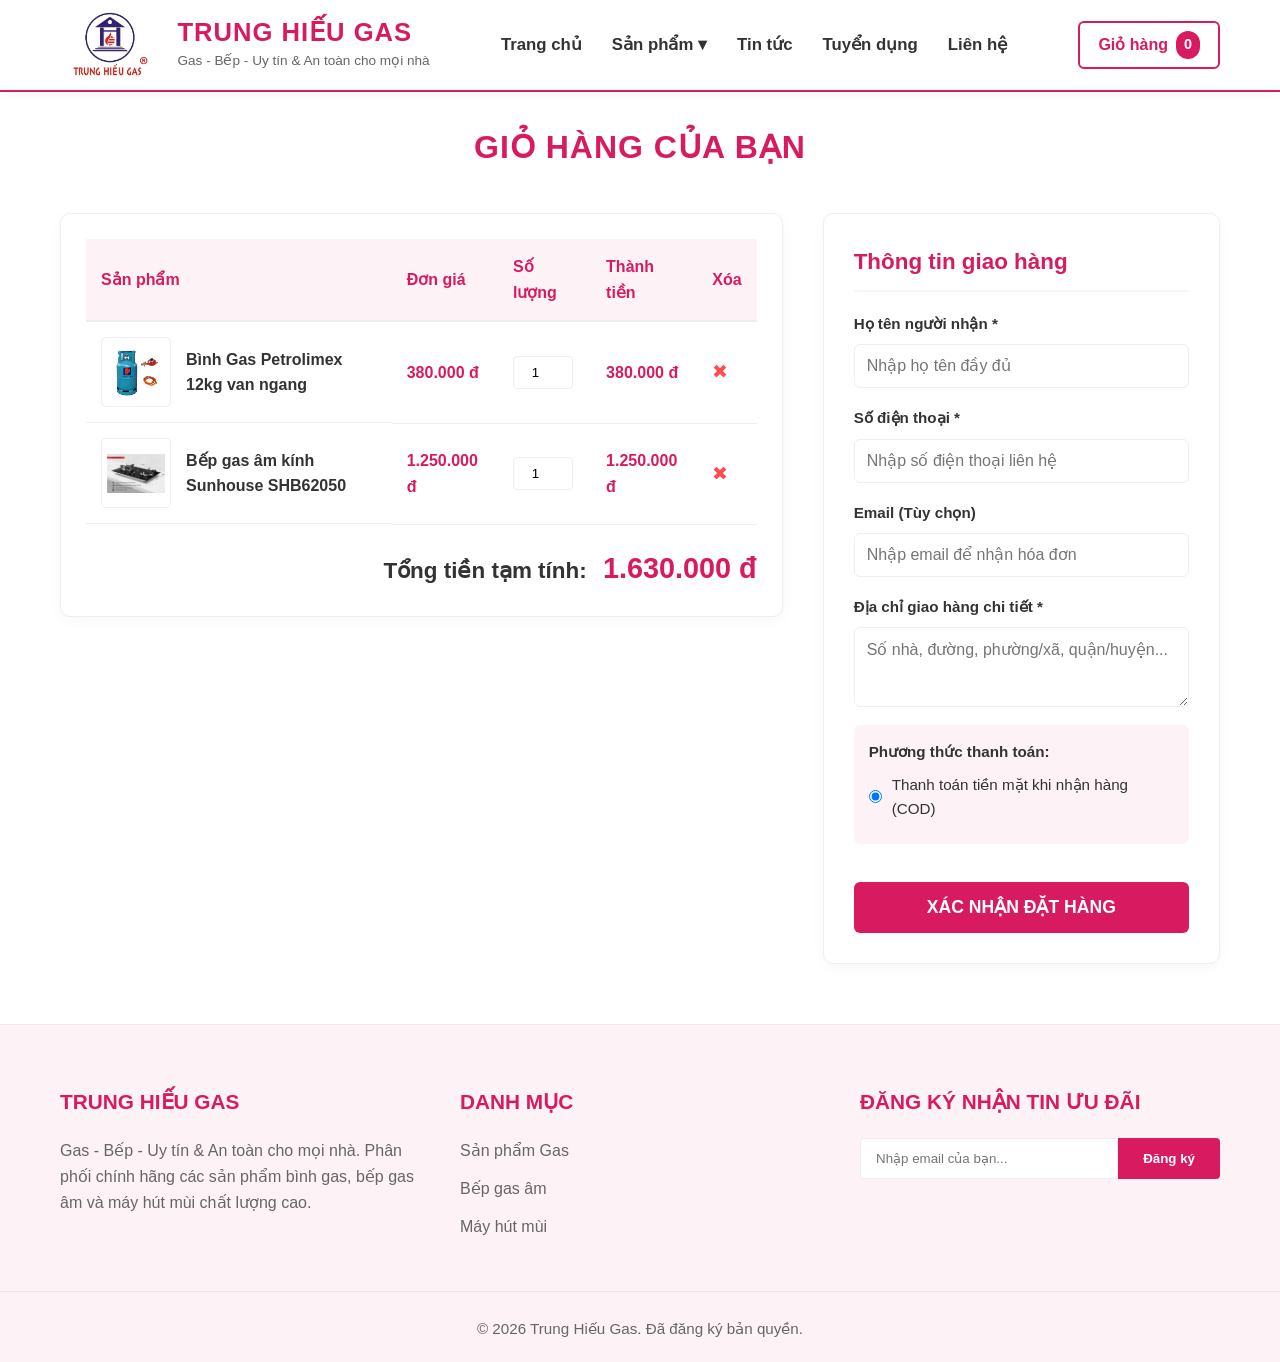
==== commit 290a14fc: "last update" ====
--- a/cart.html
+++ b/cart.html
@@ -5,7 +5,8 @@
     <meta name="viewport" content="width=device-width, initial-scale=1.0">
     <title>Trung Hiếu Gas | Gas - Bếp - Uy tín & An toàn cho mọi nhà</title>
     <!-- Liên kết đến file CSS -->
-    <link rel="stylesheet" href="assets/css/style.css"> 
+    <link rel="stylesheet" href="assets/css/common.css">
+    <link rel="stylesheet" href="assets/css/cart.css"> 
 </head>
 <body>
 
@@ -46,6 +47,9 @@
                     <li><a href="news.html">Tin tức</a></li>
                     <li><a href="recruitment.html">Tuyển dụng</a></li>
                     <li><a href="contact.html">Liên hệ</a></li>
+                    <!--Thêm đăng nhập và giỏ hàng vào menu mobile-->
+                    <li class="mobile-only-action"><a href="login.html">Đăng Nhập</a></li>
+                    <li class="mobile-only-action"><a href="cart.html">Giỏ hàng <span class="cart-count">0</span></a></li>
                 </ul>
             </nav>
 
@@ -63,7 +67,7 @@
     <main class="main-content">
         <div class="container">
             
-            <h1 class="section-title" style="text-align: left; margin-top: 30px;">Giỏ hàng của bạn</h1>
+            <h1 class="section-title">Giỏ hàng của bạn</h1>
 
             <div class="cart-wrapper">
                 
@@ -109,6 +113,7 @@
                             </tr>
                         </tbody>
                     </table>
+                    
                     <div class="cart-summary">
                         <h3>Tổng tiền tạm tính: <span class="final-total">1.630.000 đ</span></h3>
                     </div>
--- a/assets/css/common.css
+++ b/assets/css/common.css
@@ -0,0 +1,454 @@
+/* ================= CSS RESET & THIẾT LẬP CHUNG ================= */
+* {
+    margin: 0;
+    padding: 0;
+    box-sizing: border-box;
+    font-family: 'Segoe UI', Tahoma, Geneva, Verdana, sans-serif;
+}
+
+body {
+    color: #333333;
+    background-color: #ffffff;
+    line-height: 1.6;
+    display: flex;
+    flex-direction: column;
+    min-height: 100vh;
+}
+
+.container {
+    max-width: 1200px;
+    margin: 0 auto;
+    padding: 0 20px;
+}
+
+a {
+    text-decoration: none;
+    color: inherit;
+}
+
+li {
+    list-style: none;
+}
+
+.main-content {
+    flex: 1;
+    min-height: 60vh;
+}
+
+/* ================= HEADER & LOGO BRANDING ================= */
+.main-header {
+    background-color: #ffffff;
+    box-shadow: 0 2px 10px rgba(0,0,0,0.05);
+    position: sticky;
+    top: 0;
+    z-index: 1000;
+    border-bottom: 2px solid #d81b60;
+}
+
+.header-container {
+    display: flex;
+    justify-content: space-between;
+    align-items: center;
+    height: 90px;
+}
+
+.brand-wrapper {
+    display: flex;
+    align-items: center;
+    gap: 15px;
+}
+
+.brand-logo-img {
+    height: 90px;
+    width: auto;
+    object-fit: contain;
+}
+
+.brand-text {
+    display: flex;
+    flex-direction: column;
+    justify-content: center;
+}
+
+.brand-name {
+    font-size: 1.6rem;
+    color: #d81b60;
+    text-transform: uppercase;
+    letter-spacing: 1px;
+    line-height: 1.1;
+}
+
+.brand-slogan {
+    font-size: 0.85rem;
+    color: #666666;
+    margin-top: 4px;
+}
+
+/* ================= NAVIGATION MENU ================= */
+.nav-list {
+    display: flex;
+    gap: 30px;
+}
+
+.nav-list > li > a {
+    font-weight: 600;
+    font-size: 1.05rem;
+    color: #333333;
+    transition: color 0.3s;
+    padding: 10px 0;
+}
+
+.nav-list > li > a:hover {
+    color: #d81b60;
+}
+
+.has-dropdown {
+    position: relative;
+}
+
+.dropdown-menu {
+    position: absolute;
+    top: 100%;
+    left: 0;
+    background-color: #ffffff;
+    min-width: 220px;
+    box-shadow: 0 5px 15px rgba(0,0,0,0.1);
+    opacity: 0;
+    visibility: hidden;
+    transform: translateY(15px);
+    transition: all 0.3s ease;
+    border-top: 3px solid #d81b60;
+    border-radius: 0 0 5px 5px;
+}
+
+.has-dropdown:hover .dropdown-menu {
+    opacity: 1;
+    visibility: visible;
+    transform: translateY(0);
+}
+
+.dropdown-menu li a {
+    display: block;
+    padding: 12px 20px;
+    border-bottom: 1px solid #eeeeee;
+    transition: background-color 0.2s, color 0.2s;
+}
+
+.dropdown-menu li:last-child a {
+    border-bottom: none;
+}
+
+.dropdown-menu li a:hover {
+    background-color: #fdf2f6;
+    color: #d81b60;
+}
+
+/* ================= HEADER ACTIONS (GIỎ HÀNG) ================= */
+.header-actions {
+    display: flex;
+    gap: 15px;
+    align-items: center;
+}
+
+.login-btn {
+    font-weight: 600;
+    transition: color 0.3s;
+}
+
+.login-btn:hover {
+    color: #d81b60;
+}
+
+.cart-btn {
+    background-color: #ffffff;
+    color: #d81b60;
+    border: 2px solid #d81b60;
+    padding: 8px 18px;
+    border-radius: 6px;
+    font-weight: bold;
+    display: flex;
+    align-items: center;
+    transition: all 0.3s ease;
+}
+
+.cart-count {
+    background-color: #d81b60;
+    color: #ffffff;
+    padding: 2px 8px;
+    border-radius: 20px;
+    font-size: 0.9rem;
+    margin-left: 8px;
+    transition: all 0.3s ease;
+}
+
+.cart-btn:hover {
+    background-color: #d81b60;
+    color: #ffffff;
+}
+
+.cart-btn:hover .cart-count {       /*chỉ cần di chuột vào cart-btn thì cart-count tự đổi màu theo*/
+    background-color: #ffffff;
+    color: #d81b60;
+}
+
+.mobile-only-action {
+    display: none;
+}
+
+.menu-toggle-checkbox {
+    display: none;
+}
+.hamburger-icon {
+    display: none;
+    cursor: pointer;
+    flex-direction: column;
+    gap: 6px;
+    z-index: 1001; 
+}
+.hamburger-icon span {
+    width: 28px;
+    height: 3px;
+    background-color: #d81b60;
+    transition: 0.3s;
+    border-radius: 3px;
+}
+
+/* ================= NÚT BẤM DÙNG CHUNG (BUTTONS) ================= */
+.btn-primary {
+    display: inline-block;
+    background-color: #d81b60;
+    color: #ffffff;
+    padding: 12px 28px;
+    border-radius: 6px;
+    font-size: 1.1rem;
+    font-weight: bold;
+    transition: background-color 0.3s, transform 0.2s;
+    border: none;
+    cursor: pointer;
+}
+
+.btn-primary:hover {
+    background-color: #ad144b;
+    transform: translateY(-2px); 
+}
+
+.section-title {
+    text-align: center;
+    font-size: 2rem;
+    color: #d81b60;
+    margin-bottom: 40px;
+    text-transform: uppercase;
+    letter-spacing: 1px;
+}
+
+/* ================= FORM DÙNG CHUNG (TÁI SỬ DỤNG NHIỀU NƠI) ================= */
+.form-group {
+    margin-bottom: 18px;
+    display: flex;
+    flex-direction: column;
+}
+
+.form-group label {
+    margin-bottom: 8px;
+    font-weight: 600;
+    font-size: 0.95rem;
+    color: #333333;
+}
+
+.form-group input[type="text"],
+.form-group input[type="tel"],
+.form-group input[type="email"],
+.form-group input[type="password"], 
+.form-group textarea {
+    padding: 12px;
+    border: 1px solid #eeeeee;
+    border-radius: 6px;
+    font-size: 1rem;
+    font-family: inherit;
+    outline: none;
+    transition: border-color 0.3s;
+    width: 100%; 
+}
+
+.form-group input:focus,
+.form-group textarea:focus {
+    border-color: #d81b60;
+    box-shadow: 0 0 5px rgba(216, 27, 96, 0.2); 
+}
+
+/* ================= FOOTER ================= */
+.main-footer {
+    background-color: #fdf2f6;
+    color: #333333;
+    padding: 60px 0 20px;
+    border-top: 1px solid #eeeeee;
+}
+
+.footer-container {
+    display: flex;
+    flex-wrap: wrap;
+    justify-content: space-between;
+    gap: 40px;
+    margin-bottom: 40px;
+}
+
+.footer-col {
+    flex: 1;
+    min-width: 250px;
+}
+
+.footer-col h3 {
+    margin-bottom: 20px;
+    font-size: 1.3rem;
+    color: #d81b60;
+    text-transform: uppercase;
+}
+
+.footer-col ul li {
+    margin-bottom: 12px;
+}
+
+.footer-col ul li a {
+    color: #666666;
+    transition: color 0.3s;
+}
+
+.footer-col ul li a:hover {
+    color: #d81b60;
+    text-decoration: underline;
+}
+
+.footer-col p {
+    color: #666666;
+}
+
+.newsletter-form {
+    display: flex;
+    margin-top: 15px;              /*nếu xác định form luôn nằm dưới h3 thì không cần dòng này*/
+}
+
+.newsletter-form input {
+    padding: 12px 15px;
+    border: 1px solid #eeeeee;
+    border-radius: 4px 0 0 4px;
+    outline: none;
+    flex: 1;
+}
+
+.newsletter-form input:focus {
+    border-color: #d81b60;
+}
+
+.newsletter-form button {
+    padding: 12px 25px;
+    border: none;
+    background-color: #d81b60;
+    color: #ffffff;
+    border-radius: 0 4px 4px 0;
+    cursor: pointer;
+    font-weight: bold;
+    transition: background-color 0.3s;
+}
+
+.newsletter-form button:hover {
+    background-color: #ad144b;
+}
+
+.footer-bottom {
+    text-align: center;
+    border-top: 1px solid rgba(0,0,0,0.05);
+    padding-top: 25px;
+    font-size: 0.95rem;
+    color: #666666;
+}
+
+/* ================= RESPONSIVE DESIGN CHUNG (MOBILE & TABLET) ================= */
+@media (max-width: 992px) {
+    .brand-slogan {
+        display: none; 
+    }
+}
+
+@media (max-width: 768px) {
+    .header-container {
+        height: 70px;
+    }
+    
+    .brand-logo-img {
+        height: 45px;
+    }
+
+    .brand-name {
+        font-size: 1.3rem;
+    }
+
+    .hamburger-icon {
+        display: flex;
+    }
+
+    .header-actions {
+        display: none; 
+    }
+
+    .mobile-only-action {
+        display: block;
+        gap: 10px;
+    }
+
+    .main-nav {
+        position: absolute;
+        top: 70px;
+        left: -100%;
+        width: 100%;
+        background-color: #ffffff;
+        box-shadow: 0 10px 15px rgba(0,0,0,0.05);
+        transition: 0.4s ease-in-out;
+        border-top: 1px solid #eeeeee;
+        height: calc(100vh - 70px);
+        overflow-y: auto;
+    }
+
+    .nav-list {
+        flex-direction: column;
+        gap: 0;
+        padding: 20px;
+    }
+
+    .nav-list > li > a {
+        display: block;
+        padding: 15px 0;
+        border-bottom: 1px solid #eeeeee;
+        font-size: 1.1rem;
+    }
+
+    .dropdown-menu {
+        position: static;
+        box-shadow: none;
+        opacity: 1;
+        visibility: visible;
+        transform: none;
+        display: none; 
+        border-top: none;
+        background-color: #fdf2f6;
+        border-radius: 0;
+        margin-top: 5px;
+    }
+
+    .has-dropdown:hover .dropdown-menu {
+        display: block;
+    }
+
+    .menu-toggle-checkbox:checked ~ .main-nav {
+        left: 0;
+    }
+
+    .menu-toggle-checkbox:checked ~ .hamburger-icon span:nth-child(1) {
+        transform: rotate(45deg) translate(6px, 6px);
+    }
+    .menu-toggle-checkbox:checked ~ .hamburger-icon span:nth-child(2) {
+        opacity: 0;
+    }
+    .menu-toggle-checkbox:checked ~ .hamburger-icon span:nth-child(3) {
+        transform: rotate(-45deg) translate(7px, -7px);
+    }
+}
--- a/assets/css/cart.css
+++ b/assets/css/cart.css
@@ -0,0 +1,146 @@
+/* ================= TRANG GIỎ HÀNG & THANH TOÁN ================= */
+.cart-wrapper {
+    display: flex;
+    flex-wrap: wrap;
+    gap: 40px;
+    margin-bottom: 60px;
+    align-items: flex-start; 
+}
+
+.cart-items-section {
+    flex: 2;
+    min-width: 300px;
+    background-color: #ffffff;
+    padding: 25px;
+    border-radius: 10px;
+    box-shadow: 0 4px 15px rgba(0,0,0,0.03);
+    border: 1px solid #eeeeee;
+    overflow-x: auto;                           /*Cho phép cuộn ngang nếu nội dung vượt quá chiều rộng*/
+}
+
+.cart-table {
+    width: 100%;
+    border-collapse: collapse;
+}
+
+.cart-table th {
+    background-color: #fdf2f6; 
+    color: #d81b60;
+    padding: 15px;
+    text-align: left;
+    border-bottom: 2px solid #eeeeee;
+}
+
+.cart-table td {
+    padding: 15px;
+    border-bottom: 1px solid #eeeeee;
+    vertical-align: middle;                     /*Căn giữa theo chiều dọc*/
+}
+
+.cart-product-info {
+    display: flex;
+    align-items: center;
+    gap: 15px;
+    min-width: 250px;
+}
+
+.cart-product-info img {
+    width: 70px;
+    height: 70px;
+    object-fit: contain;
+    border: 1px solid #eeeeee;
+    border-radius: 5px;
+    padding: 5px;
+}
+
+.cart-product-info span {
+    font-weight: 600;
+    color: #333333;
+}
+
+.cart-price, .cart-total-price {
+    font-weight: bold;
+    color: #d81b60;
+}
+
+.cart-qty-input {
+    width: 60px;
+    padding: 8px;
+    border: 1px solid #eeeeee;
+    border-radius: 4px;
+    text-align: center;
+}
+
+.btn-remove {
+    color: #ff4d4f;
+    font-size: 1.2rem;
+    transition: color 0.3s;
+}
+
+.btn-remove:hover {
+    color: #c92a2a;
+}
+
+.cart-summary {
+    text-align: right;
+    margin-top: 20px;
+    font-size: 1.2rem;
+}
+
+.final-total {
+    font-size: 1.8rem;
+    color: #d81b60;
+    font-weight: bold;
+    margin-left: 10px;
+}
+
+.checkout-section {
+    flex: 1;
+    min-width: 300px;
+    background-color: #ffffff;
+    padding: 30px;
+    border-radius: 10px;
+    box-shadow: 0 4px 15px rgba(0,0,0,0.03);
+    border: 1px solid #eeeeee;
+}
+
+.checkout-section h2 {
+    color: #d81b60;
+    margin-bottom: 20px;
+    font-size: 1.4rem;
+    border-bottom: 2px solid #fdf2f6;
+    padding-bottom: 10px;
+}
+
+.payment-method {
+    background-color: #fdf2f6;
+    padding: 15px;
+    border-radius: 6px;
+    margin-top: 10px;
+}
+
+.radio-label {
+    display: flex;
+    align-items: center;
+    gap: 10px;
+    font-weight: normal !important;
+    cursor: pointer;
+}
+
+.btn-checkout {
+    width: 100%;
+    padding: 15px;
+    font-size: 1.1rem;
+    margin-top: 20px;
+    text-transform: uppercase;
+}
+
+.section-title {
+    margin-top: 30px;
+}
+
+@media (max-width: 992px) {
+    .cart-wrapper {
+        flex-direction: column;
+    }
+}
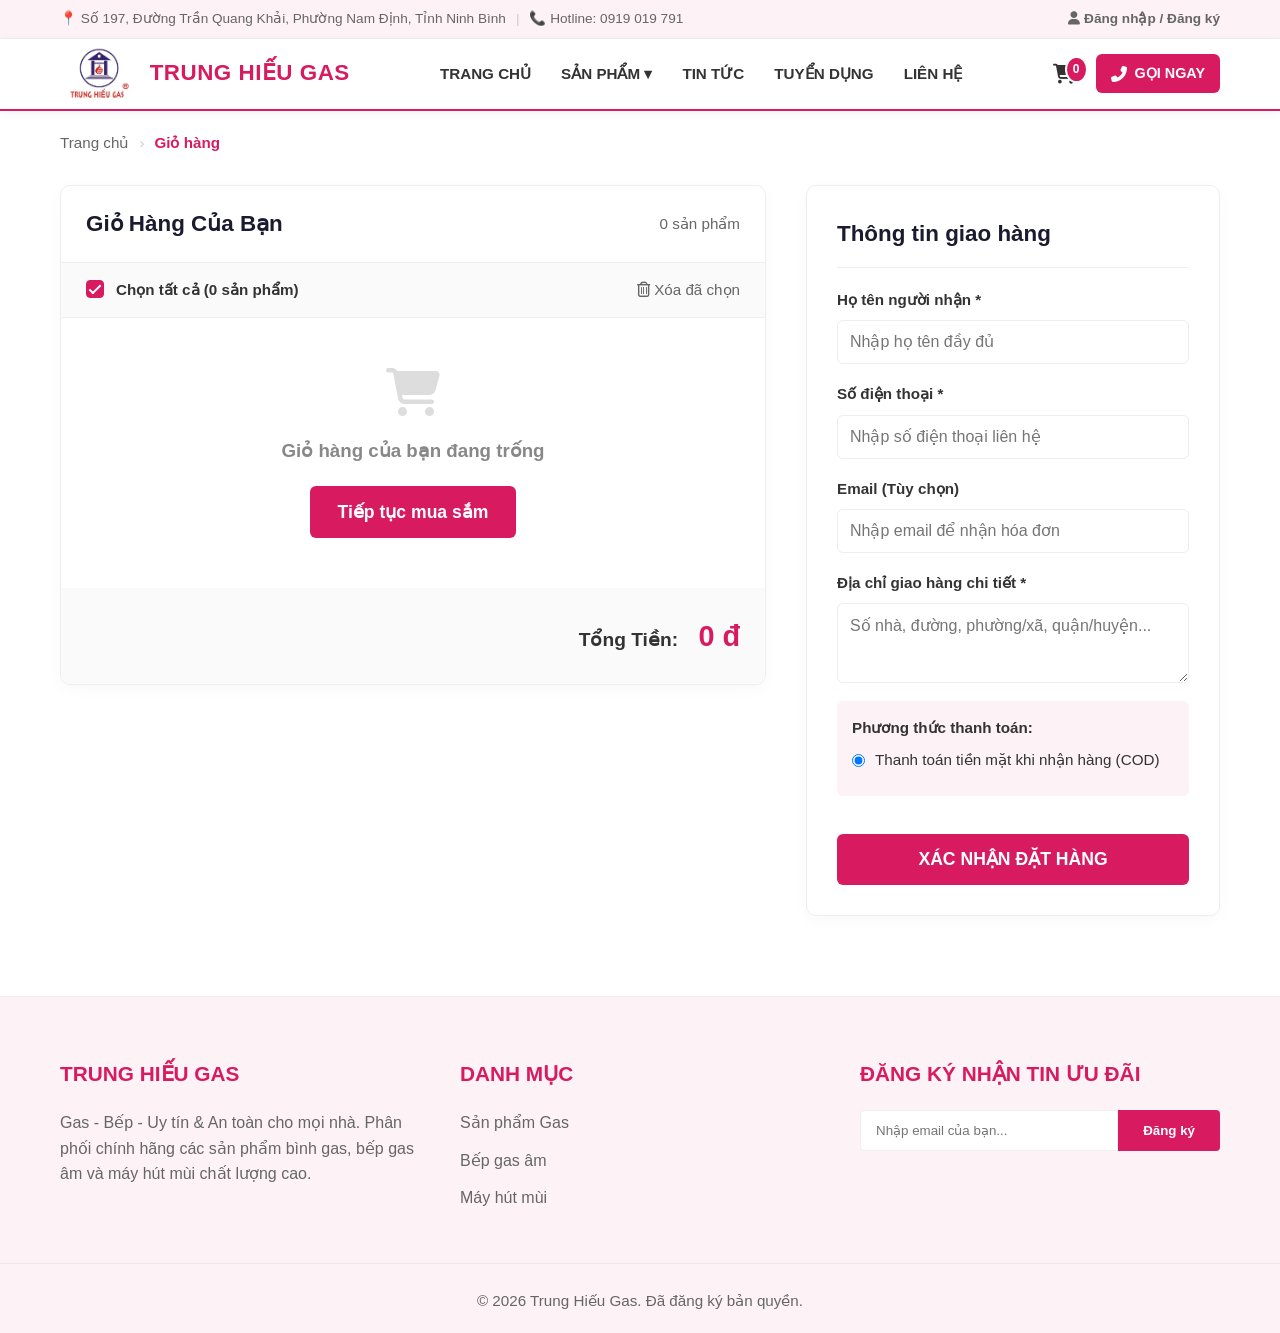
==== commit 83449893: "update JS" ====
--- a/cart.html
+++ b/cart.html
@@ -3,148 +3,131 @@
 <head>
     <meta charset="UTF-8">
     <meta name="viewport" content="width=device-width, initial-scale=1.0">
-    <title>Trung Hiếu Gas | Gas - Bếp - Uy tín & An toàn cho mọi nhà</title>
-    <!-- Liên kết đến file CSS -->
+    <title>Giỏ Hàng | Trung Hiếu Gas</title>
     <link rel="stylesheet" href="assets/css/common.css">
     <link rel="stylesheet" href="assets/css/cart.css"> 
+    <link rel="stylesheet" href="https://cdnjs.cloudflare.com/ajax/libs/font-awesome/6.4.0/css/all.min.css">
 </head>
 <body>
 
-    <!-- ================= HEADER ================= -->
+    <div class="top-bar">
+        <div class="container top-bar-container">
+            <div class="top-bar-left">
+                <span>📍 Số 197, Đường Trần Quang Khải, Phường Nam Định, Tỉnh Ninh Bình</span>
+                <span class="divider">|</span>
+                <span>📞 Hotline: 0919 019 791</span>
+            </div>
+            <div class="top-bar-right">
+                <a href="login.html" class="top-bar-login-btn"><i class="fas fa-user"></i> Đăng nhập / Đăng ký</a>
+            </div>
+        </div>
+    </div>
+
     <header class="main-header">
         <div class="container header-container">
-            
-            <!-- Logo & Brand Name: Trung Hiếu Gas -->
-            <a href="index.html" class="brand-wrapper">
-                <img src="assets/images/logo.png" alt="Logo Trung Hiếu Gas" class="brand-logo-img">
-                <div class="brand-text">
-                    <strong class="brand-name">TRUNG HIẾU GAS</strong>
-                    <span class="brand-slogan">Gas - Bếp - Uy tín & An toàn cho mọi nhà</span>
-                </div>
-            </a>
+            <div class="header-left">
+                <a href="index.html" class="brand-wrapper">
+                    <img src="assets/images/logo.png" alt="Logo Trung Hiếu Gas" class="brand-logo-img">
+                    <div class="brand-text">
+                        <strong class="brand-name">TRUNG HIẾU GAS</strong>
+                    </div>
+                </a>
+            </div>
 
-            <!-- Checkbox Hack cho Mobile Menu (Không dùng JS) -->
             <input type="checkbox" id="mobile-menu-toggle" class="menu-toggle-checkbox">
-            <label for="mobile-menu-toggle" class="hamburger-icon">
-                <span></span>
-                <span></span>
-                <span></span>
+            <label for="mobile-menu-toggle" class="mobile-btn">
+                <span></span><span></span><span></span>
             </label>
 
-            <!-- Navigation Menu -->
-            <nav class="main-nav">
+            <nav class="main-nav header-center">
                 <ul class="nav-list">
-                    <li><a href="index.html">Trang chủ</a></li>
-                    <!-- Dropdown CSS -->
+                    <li><a href="index.html">TRANG CHỦ</a></li>
                     <li class="has-dropdown">
-                        <a href="products.html">Sản phẩm ▾</a>
+                        <a href="products.html">SẢN PHẨM ▾</a>
                         <ul class="dropdown-menu">
                             <li><a href="products.html#gas">Sản phẩm Gas</a></li>
                             <li><a href="products.html#glass-stove">Bếp gas âm</a></li>
                             <li><a href="products.html#range-hood">Máy hút mùi</a></li>
                         </ul>
                     </li>
-                    <li><a href="news.html">Tin tức</a></li>
-                    <li><a href="recruitment.html">Tuyển dụng</a></li>
-                    <li><a href="contact.html">Liên hệ</a></li>
-                    <!--Thêm đăng nhập và giỏ hàng vào menu mobile-->
-                    <li class="mobile-only-action"><a href="login.html">Đăng Nhập</a></li>
-                    <li class="mobile-only-action"><a href="cart.html">Giỏ hàng <span class="cart-count">0</span></a></li>
+                    <li><a href="news.html">TIN TỨC</a></li>
+                    <li><a href="recruitment.html">TUYỂN DỤNG</a></li>
+                    <li><a href="contact.html">LIÊN HỆ</a></li>
+                    <li class="mobile-only-action">
+                        <a href="cart.html">
+                            <i class="fas fa-shopping-cart"></i> GIỎ HÀNG <span class="cart-count">0</span>
+                        </a>
+                    </li>
+                    <li class="mobile-only-action mobile-auth-action">
+                        <a href="login.html"><i class="fas fa-user"></i> ĐĂNG NHẬP / ĐĂNG KÝ</a>
+                    </li>
                 </ul>
             </nav>
 
-            <!-- Giỏ hàng -->
-            <div class="header-actions">
-                <a href="cart.html" class="cart-btn">
-                    Giỏ hàng <span class="cart-count">0</span>
-                </a>
+            <div class="header-actions header-right">
+
+                <a href="cart.html" class="icon-btn cart-icon-btn" title="Giỏ hàng"><i class="fas fa-shopping-cart"></i><span class="cart-count">0</span></a>
+                <a href="contact.html" class="call-now-btn"><i class="fas fa-phone-alt"></i><span>GỌI NGAY</span></a>
             </div>
-            
         </div>
     </header>
 
-    <!-- ================= MAIN CONTENT: GIỎ HÀNG & THANH TOÁN ================= -->
     <main class="main-content">
         <div class="container">
             
-            <h1 class="section-title">Giỏ hàng của bạn</h1>
+            <ul class="mini-nav">
+                <li><a href="index.html">Trang chủ</a></li>
+                <li>Giỏ hàng</li>
+            </ul>
 
             <div class="cart-wrapper">
                 
-                <!-- CỘT TRÁI: DANH SÁCH SẢN PHẨM TRONG GIỎ (UI TĨNH) -->
                 <div class="cart-items-section">
-                    <table class="cart-table">
-                        <thead>
-                            <tr>
-                                <th>Sản phẩm</th>
-                                <th>Đơn giá</th>
-                                <th>Số lượng</th>
-                                <th>Thành tiền</th>
-                                <th>Xóa</th>
-                            </tr>
-                        </thead>
-                        <tbody>
-                            <!-- Item 1 -->
-                            <tr>
-                                <td class="cart-product-info">
-                                    <img src="assets/images/gas-petrolimex-12kg-van-ngang.png" alt="Bình Gas Petrolimex">
-                                    <span>Bình Gas Petrolimex 12kg van ngang</span>
-                                </td>
-                                <td class="cart-price">380.000 đ</td>
-                                <td>
-                                    <input type="number" value="1" min="1" class="cart-qty-input">
-                                </td>
-                                <td class="cart-total-price">380.000 đ</td>
-                                <td><a href="#" class="btn-remove">✖</a></td>
-                            </tr>
-                            
-                            <!-- Item 2 -->
-                            <tr>
-                                <td class="cart-product-info">
-                                    <img src="assets/images/beo-am-kinh-sunhouse-shb62050.png" alt="Bếp Gas Âm">
-                                    <span>Bếp gas âm kính Sunhouse SHB62050</span>
-                                </td>
-                                <td class="cart-price">1.250.000 đ</td>
-                                <td>
-                                    <input type="number" value="1" min="1" class="cart-qty-input">
-                                </td>
-                                <td class="cart-total-price">1.250.000 đ</td>
-                                <td><a href="#" class="btn-remove">✖</a></td>
-                            </tr>
-                        </tbody>
-                    </table>
+                    
+                    <div class="cart-header">
+                        <h2>Giỏ Hàng Của Bạn</h2>
+                        <span id="cart-header-count">0 sản phẩm</span>
+                    </div>
+
+                    <div class="cart-actions-bar">
+                        <label class="custom-checkbox">
+                            <input type="checkbox" id="check-all-cart" checked>
+                            <span class="checkmark"></span>
+                            <strong id="check-all-text">Chọn tất cả (0 sản phẩm)</strong>
+                        </label>
+                        <button class="btn-delete-all" onclick="clearCart()"><i class="far fa-trash-alt"></i> Xóa đã chọn</button>
+                    </div>
+
+                    <div class="cart-list" id="cart-list">
+                        
+                    </div>
                     
                     <div class="cart-summary">
-                        <h3>Tổng tiền tạm tính: <span class="final-total">1.630.000 đ</span></h3>
+                        <h3>Tổng Tiền: <span class="final-total" id="cart-final-total">0 đ</span></h3>
                     </div>
                 </div>
 
-                <!-- CỘT PHẢI: FORM THÔNG TIN GIAO HÀNG (Khớp bảng DON_HANG) -->
                 <div class="checkout-section">
                     <h2>Thông tin giao hàng</h2>
-                    <form action="#" class="checkout-form">
+                    <form action="#" class="checkout-form" id="checkout-form">
                         
                         <div class="form-group">
                             <label for="HoTenNhan">Họ tên người nhận *</label>
-                            <!-- Tên field khớp với trường HoTenNhan -->
                             <input type="text" id="HoTenNhan" name="HoTenNhan" placeholder="Nhập họ tên đầy đủ" required>
                         </div>
 
                         <div class="form-group">
                             <label for="SDTNhan">Số điện thoại *</label>
-                            <!-- Tên field khớp với trường SDTNhan -->
                             <input type="tel" id="SDTNhan" name="SDTNhan" placeholder="Nhập số điện thoại liên hệ" required>
                         </div>
 
                         <div class="form-group">
                             <label for="EmailNhan">Email (Tùy chọn)</label>
-                            <!-- Tên field khớp với trường EmailNhan -->
                             <input type="email" id="EmailNhan" name="EmailNhan" placeholder="Nhập email để nhận hóa đơn">
                         </div>
 
                         <div class="form-group">
                             <label for="DiaChiNhan">Địa chỉ giao hàng chi tiết *</label>
-                            <!-- Tên field khớp với trường DiaChiNhan -->
                             <textarea id="DiaChiNhan" name="DiaChiNhan" rows="3" placeholder="Số nhà, đường, phường/xã, quận/huyện..." required></textarea>
                         </div>
 
@@ -163,7 +146,6 @@
         </div>
     </main>
 
-    <!-- ================= FOOTER ================= -->
     <footer class="main-footer">
         <div class="container footer-container">
             <div class="footer-col">
@@ -191,5 +173,8 @@
         </div>
     </footer>
 
+    <script src="assets/js/cart.js"></script>
+    <script src="assets/js/products.js"></script>
+    <script src="assets/js/common.js"></script>
 </body>
-</html>+</html>
--- a/assets/css/common.css
+++ b/assets/css/common.css
@@ -1,454 +1,592 @@
-/* ================= CSS RESET & THIẾT LẬP CHUNG ================= */
-* {
-    margin: 0;
-    padding: 0;
-    box-sizing: border-box;
-    font-family: 'Segoe UI', Tahoma, Geneva, Verdana, sans-serif;
-}
-
-body {
-    color: #333333;
-    background-color: #ffffff;
-    line-height: 1.6;
-    display: flex;
-    flex-direction: column;
-    min-height: 100vh;
-}
-
-.container {
-    max-width: 1200px;
-    margin: 0 auto;
-    padding: 0 20px;
-}
-
-a {
-    text-decoration: none;
-    color: inherit;
-}
-
-li {
-    list-style: none;
-}
-
-.main-content {
-    flex: 1;
-    min-height: 60vh;
-}
-
-/* ================= HEADER & LOGO BRANDING ================= */
-.main-header {
-    background-color: #ffffff;
-    box-shadow: 0 2px 10px rgba(0,0,0,0.05);
-    position: sticky;
-    top: 0;
-    z-index: 1000;
-    border-bottom: 2px solid #d81b60;
-}
-
-.header-container {
-    display: flex;
-    justify-content: space-between;
-    align-items: center;
-    height: 90px;
-}
-
-.brand-wrapper {
-    display: flex;
-    align-items: center;
-    gap: 15px;
-}
-
-.brand-logo-img {
-    height: 90px;
-    width: auto;
-    object-fit: contain;
-}
-
-.brand-text {
-    display: flex;
-    flex-direction: column;
-    justify-content: center;
-}
-
-.brand-name {
-    font-size: 1.6rem;
-    color: #d81b60;
-    text-transform: uppercase;
-    letter-spacing: 1px;
-    line-height: 1.1;
-}
-
-.brand-slogan {
-    font-size: 0.85rem;
-    color: #666666;
-    margin-top: 4px;
-}
-
-/* ================= NAVIGATION MENU ================= */
-.nav-list {
-    display: flex;
-    gap: 30px;
-}
-
-.nav-list > li > a {
-    font-weight: 600;
-    font-size: 1.05rem;
-    color: #333333;
-    transition: color 0.3s;
-    padding: 10px 0;
-}
-
-.nav-list > li > a:hover {
-    color: #d81b60;
-}
-
-.has-dropdown {
-    position: relative;
-}
-
-.dropdown-menu {
-    position: absolute;
-    top: 100%;
-    left: 0;
-    background-color: #ffffff;
-    min-width: 220px;
-    box-shadow: 0 5px 15px rgba(0,0,0,0.1);
-    opacity: 0;
-    visibility: hidden;
-    transform: translateY(15px);
-    transition: all 0.3s ease;
-    border-top: 3px solid #d81b60;
-    border-radius: 0 0 5px 5px;
-}
-
-.has-dropdown:hover .dropdown-menu {
-    opacity: 1;
-    visibility: visible;
-    transform: translateY(0);
-}
-
-.dropdown-menu li a {
-    display: block;
-    padding: 12px 20px;
-    border-bottom: 1px solid #eeeeee;
-    transition: background-color 0.2s, color 0.2s;
-}
-
-.dropdown-menu li:last-child a {
-    border-bottom: none;
-}
-
-.dropdown-menu li a:hover {
-    background-color: #fdf2f6;
-    color: #d81b60;
-}
-
-/* ================= HEADER ACTIONS (GIỎ HÀNG) ================= */
-.header-actions {
-    display: flex;
-    gap: 15px;
-    align-items: center;
-}
-
-.login-btn {
-    font-weight: 600;
-    transition: color 0.3s;
-}
-
-.login-btn:hover {
-    color: #d81b60;
-}
-
-.cart-btn {
-    background-color: #ffffff;
-    color: #d81b60;
-    border: 2px solid #d81b60;
-    padding: 8px 18px;
-    border-radius: 6px;
-    font-weight: bold;
-    display: flex;
-    align-items: center;
-    transition: all 0.3s ease;
-}
-
-.cart-count {
-    background-color: #d81b60;
-    color: #ffffff;
-    padding: 2px 8px;
-    border-radius: 20px;
-    font-size: 0.9rem;
-    margin-left: 8px;
-    transition: all 0.3s ease;
-}
-
-.cart-btn:hover {
-    background-color: #d81b60;
-    color: #ffffff;
-}
-
-.cart-btn:hover .cart-count {       /*chỉ cần di chuột vào cart-btn thì cart-count tự đổi màu theo*/
-    background-color: #ffffff;
-    color: #d81b60;
-}
-
-.mobile-only-action {
-    display: none;
-}
-
-.menu-toggle-checkbox {
-    display: none;
-}
-.hamburger-icon {
-    display: none;
-    cursor: pointer;
-    flex-direction: column;
-    gap: 6px;
-    z-index: 1001; 
-}
-.hamburger-icon span {
-    width: 28px;
-    height: 3px;
-    background-color: #d81b60;
-    transition: 0.3s;
-    border-radius: 3px;
-}
-
-/* ================= NÚT BẤM DÙNG CHUNG (BUTTONS) ================= */
-.btn-primary {
-    display: inline-block;
-    background-color: #d81b60;
-    color: #ffffff;
-    padding: 12px 28px;
-    border-radius: 6px;
-    font-size: 1.1rem;
-    font-weight: bold;
-    transition: background-color 0.3s, transform 0.2s;
-    border: none;
-    cursor: pointer;
-}
-
-.btn-primary:hover {
-    background-color: #ad144b;
-    transform: translateY(-2px); 
-}
-
-.section-title {
-    text-align: center;
-    font-size: 2rem;
-    color: #d81b60;
-    margin-bottom: 40px;
-    text-transform: uppercase;
-    letter-spacing: 1px;
-}
-
-/* ================= FORM DÙNG CHUNG (TÁI SỬ DỤNG NHIỀU NƠI) ================= */
-.form-group {
-    margin-bottom: 18px;
-    display: flex;
-    flex-direction: column;
-}
-
-.form-group label {
-    margin-bottom: 8px;
-    font-weight: 600;
-    font-size: 0.95rem;
-    color: #333333;
-}
-
-.form-group input[type="text"],
-.form-group input[type="tel"],
-.form-group input[type="email"],
-.form-group input[type="password"], 
-.form-group textarea {
-    padding: 12px;
-    border: 1px solid #eeeeee;
-    border-radius: 6px;
-    font-size: 1rem;
-    font-family: inherit;
-    outline: none;
-    transition: border-color 0.3s;
-    width: 100%; 
-}
-
-.form-group input:focus,
-.form-group textarea:focus {
-    border-color: #d81b60;
-    box-shadow: 0 0 5px rgba(216, 27, 96, 0.2); 
-}
-
-/* ================= FOOTER ================= */
-.main-footer {
-    background-color: #fdf2f6;
-    color: #333333;
-    padding: 60px 0 20px;
-    border-top: 1px solid #eeeeee;
-}
-
-.footer-container {
-    display: flex;
-    flex-wrap: wrap;
-    justify-content: space-between;
-    gap: 40px;
-    margin-bottom: 40px;
-}
-
-.footer-col {
-    flex: 1;
-    min-width: 250px;
-}
-
-.footer-col h3 {
-    margin-bottom: 20px;
-    font-size: 1.3rem;
-    color: #d81b60;
-    text-transform: uppercase;
-}
-
-.footer-col ul li {
-    margin-bottom: 12px;
-}
-
-.footer-col ul li a {
-    color: #666666;
-    transition: color 0.3s;
-}
-
-.footer-col ul li a:hover {
-    color: #d81b60;
-    text-decoration: underline;
-}
-
-.footer-col p {
-    color: #666666;
-}
-
-.newsletter-form {
-    display: flex;
-    margin-top: 15px;              /*nếu xác định form luôn nằm dưới h3 thì không cần dòng này*/
-}
-
-.newsletter-form input {
-    padding: 12px 15px;
-    border: 1px solid #eeeeee;
-    border-radius: 4px 0 0 4px;
-    outline: none;
-    flex: 1;
-}
-
-.newsletter-form input:focus {
-    border-color: #d81b60;
-}
-
-.newsletter-form button {
-    padding: 12px 25px;
-    border: none;
-    background-color: #d81b60;
-    color: #ffffff;
-    border-radius: 0 4px 4px 0;
-    cursor: pointer;
-    font-weight: bold;
-    transition: background-color 0.3s;
-}
-
-.newsletter-form button:hover {
-    background-color: #ad144b;
-}
-
-.footer-bottom {
-    text-align: center;
-    border-top: 1px solid rgba(0,0,0,0.05);
-    padding-top: 25px;
-    font-size: 0.95rem;
-    color: #666666;
-}
-
-/* ================= RESPONSIVE DESIGN CHUNG (MOBILE & TABLET) ================= */
-@media (max-width: 992px) {
-    .brand-slogan {
-        display: none; 
-    }
-}
-
-@media (max-width: 768px) {
-    .header-container {
-        height: 70px;
-    }
-    
-    .brand-logo-img {
-        height: 45px;
-    }
-
-    .brand-name {
-        font-size: 1.3rem;
-    }
-
-    .hamburger-icon {
-        display: flex;
-    }
-
-    .header-actions {
-        display: none; 
-    }
-
-    .mobile-only-action {
-        display: block;
-        gap: 10px;
-    }
-
-    .main-nav {
-        position: absolute;
-        top: 70px;
-        left: -100%;
-        width: 100%;
-        background-color: #ffffff;
-        box-shadow: 0 10px 15px rgba(0,0,0,0.05);
-        transition: 0.4s ease-in-out;
-        border-top: 1px solid #eeeeee;
-        height: calc(100vh - 70px);
-        overflow-y: auto;
-    }
-
-    .nav-list {
-        flex-direction: column;
-        gap: 0;
-        padding: 20px;
-    }
-
-    .nav-list > li > a {
-        display: block;
-        padding: 15px 0;
-        border-bottom: 1px solid #eeeeee;
-        font-size: 1.1rem;
-    }
-
-    .dropdown-menu {
-        position: static;
-        box-shadow: none;
-        opacity: 1;
-        visibility: visible;
-        transform: none;
-        display: none; 
-        border-top: none;
-        background-color: #fdf2f6;
-        border-radius: 0;
-        margin-top: 5px;
-    }
-
-    .has-dropdown:hover .dropdown-menu {
-        display: block;
-    }
-
-    .menu-toggle-checkbox:checked ~ .main-nav {
-        left: 0;
-    }
-
-    .menu-toggle-checkbox:checked ~ .hamburger-icon span:nth-child(1) {
-        transform: rotate(45deg) translate(6px, 6px);
-    }
-    .menu-toggle-checkbox:checked ~ .hamburger-icon span:nth-child(2) {
-        opacity: 0;
-    }
-    .menu-toggle-checkbox:checked ~ .hamburger-icon span:nth-child(3) {
-        transform: rotate(-45deg) translate(7px, -7px);
-    }
-}+/* ================= CSS RESET & THIẾT LẬP CHUNG ================= */
+* { 
+    margin: 0; 
+    padding: 0; 
+    box-sizing: border-box; 
+    font-family: 'Segoe UI', Tahoma, Geneva, Verdana, sans-serif; 
+}
+body { 
+    color: #333333; 
+    background-color: #ffffff; 
+    line-height: 1.6; 
+    display: flex; 
+    flex-direction: column; 
+    min-height: 100vh; 
+}
+.container { 
+    max-width: 1200px; 
+    margin: 0 auto; 
+    padding: 0 20px; 
+}
+a { 
+    text-decoration: none; 
+    color: inherit; 
+}
+li { 
+    list-style: none; 
+}
+.main-content { 
+    flex: 1; 
+    min-height: 60vh; 
+}
+
+/* ================= TOP BAR ================= */
+.top-bar { 
+    background-color: #fdf2f6; 
+    color: #666666; 
+    font-size: 0.85rem; 
+    padding: 8px 0; 
+    border-bottom: 1px solid #eeeeee; 
+}
+.top-bar-container { 
+    display: flex; 
+    justify-content: space-between; 
+    align-items: center; 
+}
+.top-bar-left { 
+    display: flex; 
+    gap: 10px; 
+    align-items: center; 
+}
+.top-bar-left .divider { 
+    color: #cccccc; 
+}
+.top-bar-right { 
+    display: flex; 
+    gap: 12px; 
+    align-items: center; 
+}
+.top-bar-login-btn { 
+    color: #666666; 
+    font-weight: bold; 
+    transition: color 0.3s;
+}
+.top-bar-login-btn:hover { 
+    color: #d81b60; 
+}
+
+/* ================= HEADER CHÍNH ================= */
+.main-header { 
+    background-color: #ffffff; 
+    box-shadow: 0 2px 10px rgba(0,0,0,0.05); 
+    position: sticky; 
+    top: 0; 
+    z-index: 1000; 
+    border-bottom: 2px solid #d81b60; 
+}
+.header-container { 
+    display: flex; 
+    justify-content: space-between; 
+    align-items: center; 
+    height: 70px; 
+}
+.header-left, .header-center, .header-right { 
+    display: flex; 
+    align-items: center; 
+}
+.header-center { 
+    flex: 1; 
+    justify-content: center; 
+}
+.header-right { 
+    gap: 20px; 
+    justify-content: flex-end; 
+}
+.brand-wrapper { 
+    display: flex; 
+    align-items: center; 
+    gap: 10px; 
+}
+.brand-logo-img { 
+    height: 70px; 
+    width: auto; 
+    object-fit: contain; 
+}
+.brand-text { 
+    display: flex; 
+    flex-direction: column; 
+    justify-content: center; 
+}
+.brand-name { 
+    font-size: 1.4rem; 
+    color: #d81b60; 
+    text-transform: uppercase; 
+    letter-spacing: 0.5px; 
+    line-height: 1.1; 
+}
+/* ================= NAVIGATION MENU ================= */
+.nav-list { 
+    display: flex; 
+    gap: 30px; }
+.nav-list > li > a { 
+    font-weight: 600; 
+    font-size: 0.95rem; 
+    color: #333333; 
+    padding: 10px 0; 
+    position: relative; 
+    transition: color 0.3s; 
+}
+.nav-list > li > a:hover { 
+    color: #d81b60; 
+}
+.nav-list > li > a::after { 
+    content: ''; 
+    position: absolute; 
+    bottom: 0; 
+    left: 0; 
+    width: 100%; 
+    height: 2px; 
+    background-color: #d81b60; 
+    transform: scaleX(0); 
+    transform-origin: center; 
+    transition: transform 0.3s ease-out; 
+}
+.nav-list > li > a:hover::after { 
+    transform: scaleX(1); 
+}
+
+.has-dropdown { 
+    position: relative; 
+}
+.dropdown-menu {
+     position: absolute; 
+     top: calc(100% + 15px); 
+     left: 0; 
+     background-color: #ffffff; 
+     min-width: 220px; 
+     box-shadow: 0 5px 15px rgba(0,0,0,0.1); 
+     opacity: 0; 
+     visibility: hidden; 
+     transform: translateY(10px); 
+     transition: all 0.3s ease; 
+     border-top: 3px solid #d81b60; 
+     border-radius: 0 0 5px 5px; 
+}
+.dropdown-menu::before { 
+    content: ''; 
+    position: absolute; 
+    top: -15px; 
+    left: 0; 
+    width: 100%; 
+    height: 15px; 
+    background: transparent; 
+}
+.has-dropdown:hover .dropdown-menu { 
+    opacity: 1; 
+    visibility: visible; 
+    transform: translateY(0); 
+}
+.dropdown-menu li a { 
+    display: block; 
+    padding: 12px 20px; 
+    border-bottom: 1px solid #eeeeee; 
+    transition: background-color 0.2s, color 0.2s; 
+}
+.dropdown-menu li:last-child a { 
+    border-bottom: none; 
+}
+.dropdown-menu li a:hover { 
+    background-color: #fdf2f6; 
+    color: #d81b60; 
+}
+
+/* ================= HEADER ACTIONS ================= */
+.icon-btn { 
+    display: flex; 
+    align-items: center; 
+    position: relative; 
+    transition: transform 0.2s; 
+    color: #333333; 
+}
+.icon-btn i { 
+    font-size: 20px; 
+    transition: color 0.3s; 
+}
+.icon-btn:hover { 
+    transform: translateY(-2px); 
+}
+.icon-btn:hover i { 
+    color: #d81b60; 
+}
+.cart-icon-btn .cart-count { 
+    position: absolute; 
+    top: -8px; 
+    right: -12px; 
+    background-color: #d81b60; 
+    color: #ffffff; 
+    font-size: 0.75rem; 
+    font-weight: bold; 
+    padding: 2px 6px; 
+    border-radius: 50%; 
+    border: 2px solid #ffffff; 
+}
+.call-now-btn { 
+    display: flex; 
+    align-items: center; 
+    gap: 8px; 
+    background-color: #d81b60; 
+    color: #ffffff; 
+    padding: 8px 15px; 
+    border-radius: 6px; 
+    font-weight: bold; 
+    font-size: 0.9rem; 
+    transition: background-color 0.3s, transform 0.2s; 
+}
+.call-now-btn i { 
+    font-size: 16px; 
+    color: #ffffff; 
+}
+.call-now-btn:hover { 
+    background-color: #ad144b; 
+    transform: translateY(-2px); 
+}
+.mobile-only-action { 
+    display: none; 
+}
+.menu-toggle-checkbox { 
+    display: none; 
+}
+.mobile-btn { 
+    display: none; 
+    cursor: pointer; 
+    flex-direction: column; 
+    gap: 6px; 
+    z-index: 1001; 
+}
+.mobile-btn span { 
+    width: 28px; 
+    height: 3px; 
+    background-color: #d81b60; 
+    transition: 0.3s; 
+    border-radius: 3px; 
+}
+
+/* ================= NÚT BẤM & TITLE ================= */
+.btn-primary { 
+    display: inline-block; 
+    background-color: #d81b60; 
+    color: #ffffff; 
+    padding: 12px 28px; 
+    border-radius: 6px; 
+    font-size: 1.1rem; 
+    font-weight: bold; 
+    transition: background-color 0.3s, transform 0.2s; 
+    border: none; 
+    cursor: pointer; 
+}
+.btn-primary:hover { 
+    background-color: #ad144b; 
+    transform: translateY(-2px); 
+}
+.section-title { 
+    text-align: center; 
+    font-size: 2rem; 
+    color: #d81b60; 
+    margin-bottom: 40px; 
+    text-transform: uppercase; 
+    letter-spacing: 1px; 
+}
+
+/* ================= FORM DÙNG CHUNG ================= */
+.form-group { 
+    margin-bottom: 18px; 
+    display: flex; 
+    flex-direction: column; 
+}
+.form-group label { 
+    margin-bottom: 8px; 
+    font-weight: 600; 
+    font-size: 0.95rem; 
+    color: #333333; 
+}
+.form-group input[type="text"], 
+.form-group input[type="tel"], 
+.form-group input[type="email"], 
+.form-group input[type="password"], 
+.form-group textarea { 
+    padding: 12px; 
+    border: 1px solid #eeeeee; 
+    border-radius: 6px; 
+    font-size: 1rem; 
+    font-family: inherit; 
+    outline: none; 
+    transition: border-color 0.3s; 
+    width: 100%; 
+}
+.form-group input:focus, 
+.form-group textarea:focus { 
+    border-color: #d81b60; 
+    box-shadow: 0 0 5px rgba(216, 27, 96, 0.2); 
+}
+
+/* ================= FOOTER ================= */
+.main-footer { 
+    background-color: #fdf2f6; 
+    color: #333333; 
+    padding: 60px 0 20px; 
+    border-top: 1px solid #eeeeee; 
+}
+.footer-container { 
+    display: flex; 
+    flex-wrap: wrap; 
+    justify-content: space-between; 
+    gap: 40px; 
+    margin-bottom: 40px; 
+}
+.footer-col { 
+    flex: 1; 
+    min-width: 250px; 
+}
+.footer-col h3 { 
+    margin-bottom: 20px; 
+    font-size: 1.3rem; 
+    color: #d81b60; 
+    text-transform: uppercase; 
+}
+.footer-col ul li { 
+    margin-bottom: 12px; 
+}
+.footer-col ul li a { 
+    color: #666666; 
+    transition: color 0.3s; 
+}
+.footer-col ul li a:hover { 
+    color: #d81b60; 
+    text-decoration: underline; 
+}
+.footer-col p { 
+    color: #666666; 
+}
+.newsletter-form { 
+    display: flex; 
+    margin-top: 15px; 
+}
+.newsletter-form input { 
+    padding: 12px 15px; 
+    border: 1px solid #eeeeee; 
+    border-radius: 4px 0 0 4px; 
+    outline: none; 
+    flex: 1; 
+}
+.newsletter-form input:focus { 
+    border-color: #d81b60; 
+}
+.newsletter-form button { 
+    padding: 12px 25px; 
+    border: none; 
+    background-color: #d81b60; 
+    color: #ffffff; 
+    border-radius: 0 4px 4px 0; 
+    cursor: pointer; 
+    font-weight: bold; 
+    transition: background-color 0.3s; 
+}
+.newsletter-form button:hover { 
+    background-color: #ad144b; 
+}
+
+.footer-bottom { 
+    text-align: center; 
+    border-top: 1px solid rgba(0,0,0,0.05); 
+    padding-top: 25px; 
+    font-size: 0.95rem; 
+    color: #666666; 
+}
+
+
+/* ================= COMPONENT DÙNG CHUNG (TỪ CÁC FILE CON CHUYỂN VÀO) ================= */
+/* Breadcrumb */
+.mini-nav { 
+    display: flex; 
+    gap: 10px; 
+    margin: 20px 0 30px; 
+    font-size: 0.95rem; 
+    color: #666666; 
+}
+.mini-nav li::after { 
+    content: "›"; 
+    margin-left: 10px; 
+    color: #cccccc; 
+}
+.mini-nav li:last-child::after { 
+    content: ""; 
+}
+.mini-nav li:last-child { 
+    color: #d81b60; 
+    font-weight: 600; 
+}
+
+/* Banner tràn viền */
+.full-width-banner { 
+    background-color: #fdf2f6; 
+    padding: 50px 0; 
+    margin-bottom: 50px; 
+    border-top: 1px solid #f8d7e3; 
+    border-bottom: 1px solid #f8d7e3; 
+}
+.text-center { 
+    text-align: center; 
+}
+.banner-subheading { 
+    font-size: 0.85rem; 
+    font-weight: bold; 
+    color: #d81b60; 
+    text-transform: uppercase; 
+    letter-spacing: 2px; 
+    margin-bottom: 15px; 
+    display: flex; 
+    align-items: center; 
+    justify-content: center; 
+    gap: 8px; 
+}
+.full-width-banner h2 { 
+    color: #333333; 
+    font-size: 2.5rem; 
+    margin-bottom: 15px; 
+    letter-spacing: 1px; 
+}
+.highlight-pink { 
+    color: #d81b60; 
+}
+.full-width-banner p { 
+    color: #666666; 
+    font-size: 1.1rem; 
+    max-width: 700px; 
+    margin: 0 auto; 
+}
+
+/* Checkbox tùy chỉnh */
+.custom-checkbox { 
+    display: flex; 
+    align-items: center; 
+    position: relative; 
+    padding-left: 30px; 
+    cursor: pointer; 
+    font-size: 0.95rem; 
+    color: #333333; 
+    user-select: none; 
+}
+.custom-checkbox input { 
+    position: absolute; 
+    opacity: 0; 
+    cursor: pointer; 
+    height: 0; 
+    width: 0; 
+}
+.checkmark { 
+    position: absolute; 
+    top: 2px; 
+    left: 0; 
+    height: 18px;
+    width: 18px; 
+    background-color: #ffffff; 
+    border: 1px solid #cccccc; 
+    border-radius: 4px; 
+    transition: all 0.2s; 
+}
+.custom-checkbox:hover input ~ .checkmark { 
+    border-color: #d81b60; 
+}
+.custom-checkbox input:checked ~ .checkmark { 
+    background-color: #d81b60; 
+    border-color: #d81b60; 
+}
+.checkmark::after { 
+    content: ""; 
+    position: absolute; 
+    display: none; 
+}
+.custom-checkbox input:checked ~ .checkmark::after { 
+    display: block; 
+}
+.custom-checkbox .checkmark::after { 
+    left: 5px; 
+    top: 1px; 
+    width: 4px; 
+    height: 10px; 
+    border: solid white; 
+    border-width: 0 2px 2px 0; 
+    transform: rotate(45deg); 
+}
+
+/* ================= RESPONSIVE ================= */
+@media (max-width: 768px) {
+    .top-bar, .header-actions { 
+        display: none; 
+    }
+    .mobile-btn { 
+        display: flex; 
+    }
+    .mobile-only-action { 
+        display: block; 
+    }
+    .mobile-only-action a { 
+        display: flex; 
+        align-items: center; 
+        gap: 10px; 
+    }
+    .mobile-only-action .cart-count { 
+        background-color: #d81b60; 
+        color: #ffffff; 
+        font-size: 0.85rem; 
+        font-weight: bold; 
+        padding: 2px 8px; 
+        border-radius: 20px; 
+    }
+    .main-nav { 
+        position: absolute; 
+        top: 70px; 
+        left: -100%; 
+        width: 80%; 
+        background-color: #ffffff; 
+        box-shadow: 5px 0px 15px rgba(0,0,0,0.1); 
+        transition: 0.4s ease-in-out; 
+        border-top: 1px solid #eeeeee; 
+        height: calc(100vh - 70px); 
+        overflow-y: auto; 
+        display: block; 
+        text-align: left; 
+    }
+    .nav-list { 
+        flex-direction: column; 
+        gap: 0; 
+        padding: 0; 
+    }
+    .nav-list > li > a { 
+        display: block; 
+        padding: 15px 20px; 
+        border-bottom: 1px solid #eeeeee; 
+        font-size: 1.1rem; 
+    }
+    .dropdown-menu { 
+        position: static; 
+        box-shadow: none; 
+        opacity: 1; 
+        visibility: visible; 
+        transform: none; 
+        display: none; 
+        border-top: none; 
+        background-color: #fdf2f6; 
+        border-radius: 0;
+        margin-top: 0;
+    }
+    .has-dropdown:hover .dropdown-menu { 
+        display: block; 
+    }
+    .dropdown-menu li a { 
+        padding: 12px 40px; 
+    }
+    .menu-toggle-checkbox:checked ~ .main-nav { 
+        left: 0; 
+    }
+    .menu-toggle-checkbox:checked ~ .mobile-btn span:nth-child(1) { 
+        transform: rotate(45deg) translate(6px, 6px); 
+    }
+    .menu-toggle-checkbox:checked ~ .mobile-btn span:nth-child(2) { 
+        opacity: 0; 
+    }
+    .menu-toggle-checkbox:checked ~ .mobile-btn span:nth-child(3) { 
+        transform: rotate(-45deg) translate(7px, -7px); 
+    }
+}
+
--- a/assets/css/cart.css
+++ b/assets/css/cart.css
@@ -1,124 +1,218 @@
-/* ================= TRANG GIỎ HÀNG & THANH TOÁN ================= */
+﻿/* ================= TRANG GIỎ HÀNG & THANH TOÁN ================= */
 .cart-wrapper {
     display: flex;
-    flex-wrap: wrap;
     gap: 40px;
-    margin-bottom: 60px;
-    align-items: flex-start; 
-}
-
+    margin-bottom: 80px;
+    align-items: flex-start;
+}
+
+/* CỘT TRÁI: GIỎ HÀNG */
 .cart-items-section {
     flex: 2;
-    min-width: 300px;
+    min-width: 0;
     background-color: #ffffff;
-    padding: 25px;
     border-radius: 10px;
     box-shadow: 0 4px 15px rgba(0,0,0,0.03);
     border: 1px solid #eeeeee;
-    overflow-x: auto;                           /*Cho phép cuộn ngang nếu nội dung vượt quá chiều rộng*/
-}
-
-.cart-table {
+    overflow: hidden;
+}
+.cart-header {
+    display: flex;
+    justify-content: space-between;
+    align-items: center;
+    padding: 20px 25px;
+    border-bottom: 1px solid #eeeeee;
+}
+.cart-header h2 {
+    font-size: 1.4rem;
+    color: #1b1b2f;
+}
+.cart-header span {
+    color: #666666;
+    font-size: 0.95rem;
+}
+.cart-actions-bar {
+    display: flex;
+    justify-content: space-between;
+    align-items: center;
+    padding: 15px 25px;
+    background-color: #fafafa;
+    border-bottom: 1px solid #eeeeee;
+}
+.btn-delete-all {
+    background: none;
+    border: none;
+    color: #666666;
+    font-size: 0.95rem;
+    cursor: pointer;
+    transition: color 0.3s;
+}
+.btn-delete-all:hover {
+    color: #d81b60;
+}
+
+/* Danh sách Item */
+.cart-list {
+    padding: 0 25px;
+}
+.cart-item {
+    display: flex;
+    padding: 25px 0;
+    border-bottom: 1px solid #eeeeee;
+    gap: 20px;
+    align-items: flex-start;
+}
+.item-check {
+    margin-top: 30px;
+}
+.item-img {
+    width: 100px;
+    height: 100px;
+    background-color: #fcfcfc;
+    border: 1px solid #eeeeee;
+    border-radius: 8px;
+    padding: 10px;
+    flex-shrink: 0;
+}
+.item-img img {
     width: 100%;
-    border-collapse: collapse;
-}
-
-.cart-table th {
-    background-color: #fdf2f6; 
-    color: #d81b60;
-    padding: 15px;
-    text-align: left;
-    border-bottom: 2px solid #eeeeee;
-}
-
-.cart-table td {
-    padding: 15px;
-    border-bottom: 1px solid #eeeeee;
-    vertical-align: middle;                     /*Căn giữa theo chiều dọc*/
-}
-
-.cart-product-info {
+    height: 100%;
+    object-fit: contain;
+}
+.item-info {
+    flex: 1;
+}
+.item-brand {
+    display: block;
+    font-size: 0.8rem;
+    color: #888888;
+    text-transform: uppercase;
+    margin-bottom: 5px;
+    letter-spacing: 0.5px;
+}
+.item-name {
+    font-size: 1.1rem;
+    color: #1b1b2f;
+    margin-bottom: 5px;
+    line-height: 1.4;
+}
+.item-variant {
+    font-size: 0.85rem;
+    color: #666666;
+    margin-bottom: 15px;
+}
+.item-qty-price {
     display: flex;
     align-items: center;
     gap: 15px;
-    min-width: 250px;
-}
-
-.cart-product-info img {
-    width: 70px;
-    height: 70px;
-    object-fit: contain;
-    border: 1px solid #eeeeee;
-    border-radius: 5px;
-    padding: 5px;
-}
-
-.cart-product-info span {
-    font-weight: 600;
+}
+
+/* Khối Nút tăng giảm số lượng */
+.qty-box {
+    display: flex;
+    align-items: center;
+    border: 1px solid #cccccc;
+    border-radius: 4px;
+    overflow: hidden;
+}
+.qty-btn {
+    background-color: #ffffff;
+    border: none;
+    width: 30px;
+    height: 30px;
+    font-size: 1.1rem;
+    cursor: pointer;
     color: #333333;
-}
-
-.cart-price, .cart-total-price {
+    transition: all 0.2s;
+}
+.qty-btn:hover {
+    background-color: #fdf2f6;
+    color: #d81b60;
+}
+.qty-box input {
+    width: 40px;
+    height: 30px;
+    border: none;
+    border-left: 1px solid #cccccc;
+    border-right: 1px solid #cccccc;
+    text-align: center;
     font-weight: bold;
-    color: #d81b60;
-}
-
-.cart-qty-input {
-    width: 60px;
-    padding: 8px;
-    border: 1px solid #eeeeee;
-    border-radius: 4px;
-    text-align: center;
-}
-
-.btn-remove {
-    color: #ff4d4f;
+    color: #333333;
+    outline: none;
+}
+.unit-price {
+    font-size: 0.95rem;
+    color: #666666;
+}
+.item-total-action {
+    display: flex;
+    flex-direction: column;
+    align-items: flex-end;
+    justify-content: space-between;
+    min-width: 120px;
+    height: 100px;
+}
+.item-total {
+    font-size: 1.3rem;
+    font-weight: bold;
+    color: #d81b60;
+}
+.btn-remove-item {
+    background: none;
+    border: none;
+    color: #888888;
+    cursor: pointer;
+    font-size: 0.95rem;
+    display: flex;
+    align-items: center;
+    gap: 6px;
+    transition: color 0.2s;
+}
+.btn-remove-item:hover {
+    color: #d81b60;
+}
+
+.cart-summary {
+    padding: 25px;
+    text-align: right;
+    background-color: #fafafa;
+}
+.cart-summary h3 {
     font-size: 1.2rem;
-    transition: color 0.3s;
-}
-
-.btn-remove:hover {
-    color: #c92a2a;
-}
-
-.cart-summary {
-    text-align: right;
-    margin-top: 20px;
-    font-size: 1.2rem;
-}
-
+    color: #333333;
+}
 .final-total {
     font-size: 1.8rem;
     color: #d81b60;
     font-weight: bold;
-    margin-left: 10px;
-}
-
+    margin-left: 15px;
+}
+
+/* CỘT PHẢI: CHECKOUT FORM */
 .checkout-section {
     flex: 1;
-    min-width: 300px;
+    min-width: 350px;
     background-color: #ffffff;
     padding: 30px;
     border-radius: 10px;
     box-shadow: 0 4px 15px rgba(0,0,0,0.03);
     border: 1px solid #eeeeee;
-}
-
+    position: sticky;
+    top: 90px;
+}
 .checkout-section h2 {
-    color: #d81b60;
+    color: #1b1b2f;
     margin-bottom: 20px;
     font-size: 1.4rem;
-    border-bottom: 2px solid #fdf2f6;
-    padding-bottom: 10px;
-}
-
+    border-bottom: 1px solid #eeeeee;
+    padding-bottom: 15px;
+}
 .payment-method {
     background-color: #fdf2f6;
     padding: 15px;
     border-radius: 6px;
     margin-top: 10px;
 }
-
 .radio-label {
     display: flex;
     align-items: center;
@@ -126,7 +220,6 @@
     font-weight: normal !important;
     cursor: pointer;
 }
-
 .btn-checkout {
     width: 100%;
     padding: 15px;
@@ -135,12 +228,36 @@
     text-transform: uppercase;
 }
 
-.section-title {
-    margin-top: 30px;
-}
-
+/* ================= RESPONSIVE ================= */
 @media (max-width: 992px) {
     .cart-wrapper {
         flex-direction: column;
     }
-}+    .checkout-section {
+        width: 100%;
+        position: static;
+    }
+}
+@media (max-width: 768px) {
+    .cart-item {
+        flex-wrap: wrap;
+        position: relative;
+    }
+    .item-check {
+        margin-top: 10px;
+    }
+    .item-total-action {
+        flex-direction: row;
+        width: 100%;
+        height: auto;
+        justify-content: space-between;
+        align-items: center;
+        margin-top: 10px;
+        padding-left: 30px;
+    }
+    .item-qty-price {
+        flex-direction: column;
+        align-items: flex-start;
+        gap: 5px;
+    }
+}
